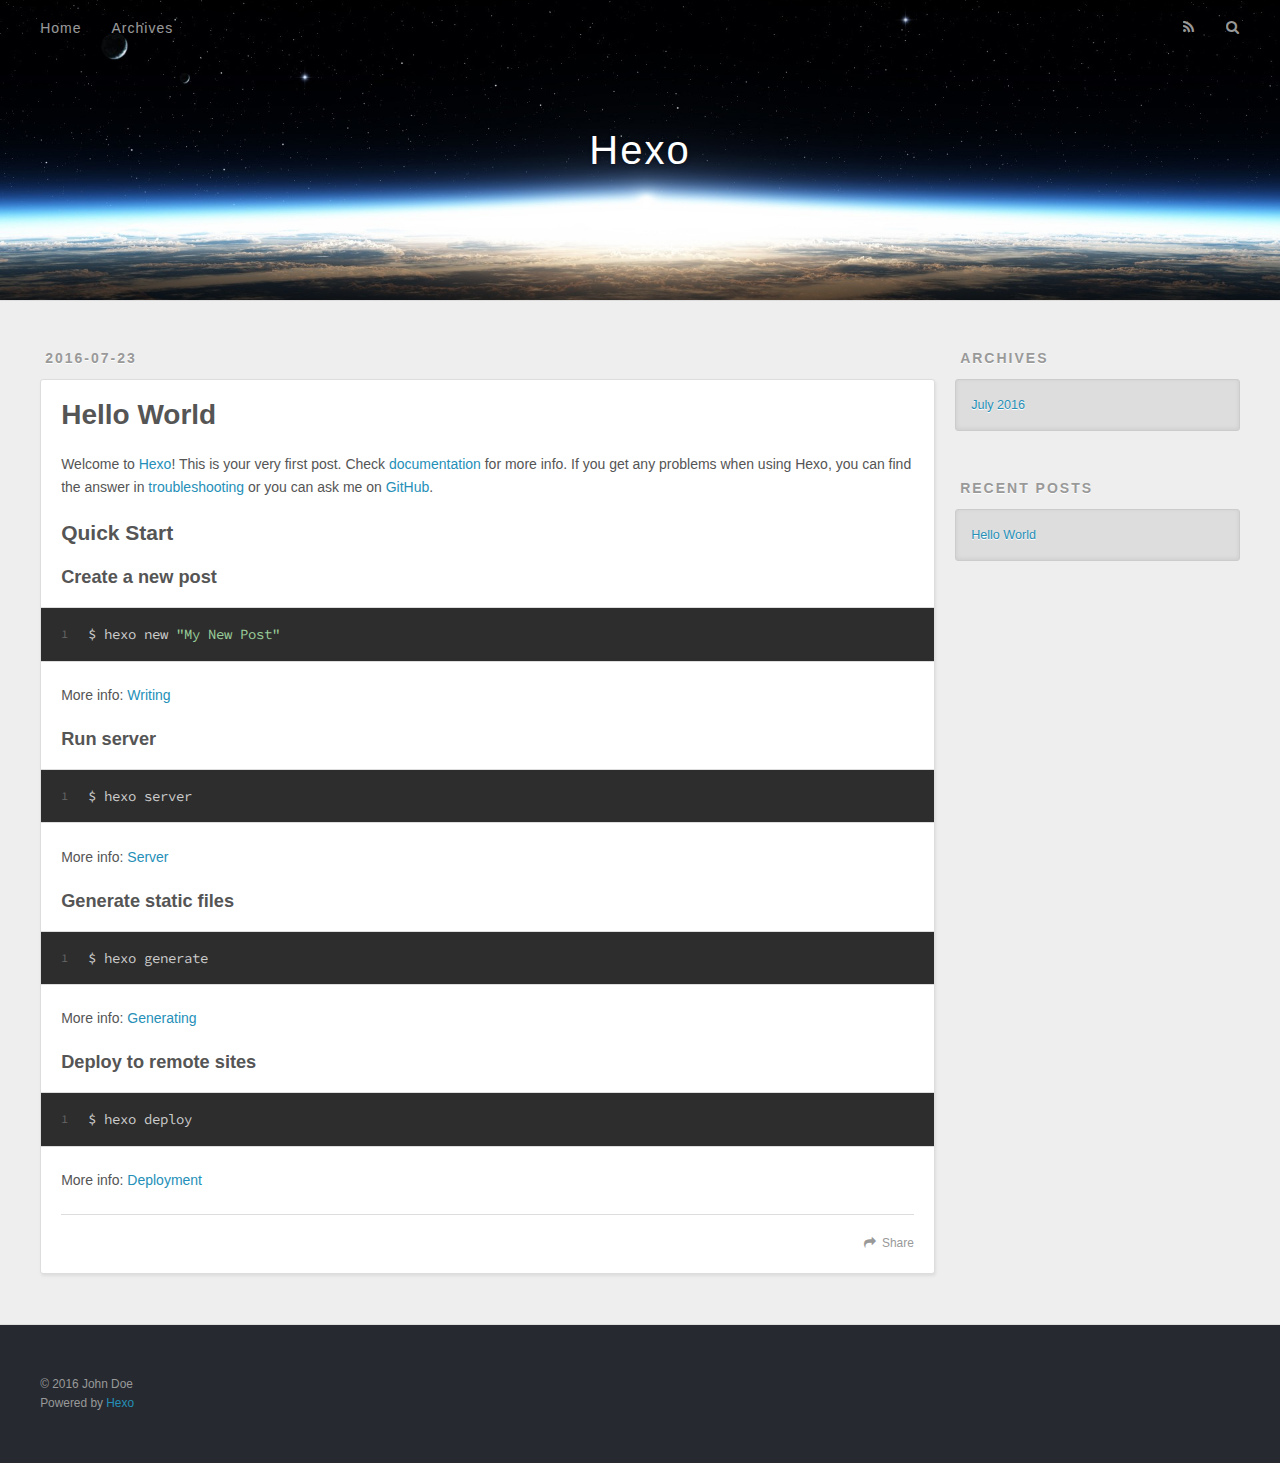
==== index.html @ 4858e183 "Site updated: 2016-07-23 15:13:40" ====
<!DOCTYPE html>
<html>
<head>
  <meta charset="utf-8">
  
  <title>Hexo</title>
  <meta name="viewport" content="width=device-width, initial-scale=1, maximum-scale=1">
  <meta property="og:type" content="website">
<meta property="og:title" content="Hexo">
<meta property="og:url" content="http://yoursite.com/index.html">
<meta property="og:site_name" content="Hexo">
<meta name="twitter:card" content="summary">
<meta name="twitter:title" content="Hexo">
  
    <link rel="alternate" href="/atom.xml" title="Hexo" type="application/atom+xml">
  
  
    <link rel="icon" href="/favicon.png">
  
  
    <link href="//fonts.googleapis.com/css?family=Source+Code+Pro" rel="stylesheet" type="text/css">
  
  <link rel="stylesheet" href="/css/style.css">
  

</head>

<body>
  <div id="container">
    <div id="wrap">
      <header id="header">
  <div id="banner"></div>
  <div id="header-outer" class="outer">
    <div id="header-title" class="inner">
      <h1 id="logo-wrap">
        <a href="/" id="logo">Hexo</a>
      </h1>
      
    </div>
    <div id="header-inner" class="inner">
      <nav id="main-nav">
        <a id="main-nav-toggle" class="nav-icon"></a>
        
          <a class="main-nav-link" href="/">Home</a>
        
          <a class="main-nav-link" href="/archives">Archives</a>
        
      </nav>
      <nav id="sub-nav">
        
          <a id="nav-rss-link" class="nav-icon" href="/atom.xml" title="RSS Feed"></a>
        
        <a id="nav-search-btn" class="nav-icon" title="Search"></a>
      </nav>
      <div id="search-form-wrap">
        <form action="//google.com/search" method="get" accept-charset="UTF-8" class="search-form"><input type="search" name="q" results="0" class="search-form-input" placeholder="Search"><button type="submit" class="search-form-submit">&#xF002;</button><input type="hidden" name="sitesearch" value="http://yoursite.com"></form>
      </div>
    </div>
  </div>
</header>
      <div class="outer">
        <section id="main">
  
    <article id="post-hello-world" class="article article-type-post" itemscope itemprop="blogPost">
  <div class="article-meta">
    <a href="/2016/07/23/hello-world/" class="article-date">
  <time datetime="2016-07-23T07:00:22.000Z" itemprop="datePublished">2016-07-23</time>
</a>
    
  </div>
  <div class="article-inner">
    
    
      <header class="article-header">
        
  
    <h1 itemprop="name">
      <a class="article-title" href="/2016/07/23/hello-world/">Hello World</a>
    </h1>
  

      </header>
    
    <div class="article-entry" itemprop="articleBody">
      
        <p>Welcome to <a href="https://hexo.io/" target="_blank" rel="external">Hexo</a>! This is your very first post. Check <a href="https://hexo.io/docs/" target="_blank" rel="external">documentation</a> for more info. If you get any problems when using Hexo, you can find the answer in <a href="https://hexo.io/docs/troubleshooting.html" target="_blank" rel="external">troubleshooting</a> or you can ask me on <a href="https://github.com/hexojs/hexo/issues" target="_blank" rel="external">GitHub</a>.</p>
<h2 id="Quick-Start"><a href="#Quick-Start" class="headerlink" title="Quick Start"></a>Quick Start</h2><h3 id="Create-a-new-post"><a href="#Create-a-new-post" class="headerlink" title="Create a new post"></a>Create a new post</h3><figure class="highlight bash"><table><tr><td class="gutter"><pre><div class="line">1</div></pre></td><td class="code"><pre><div class="line">$ hexo new <span class="string">"My New Post"</span></div></pre></td></tr></table></figure>
<p>More info: <a href="https://hexo.io/docs/writing.html" target="_blank" rel="external">Writing</a></p>
<h3 id="Run-server"><a href="#Run-server" class="headerlink" title="Run server"></a>Run server</h3><figure class="highlight bash"><table><tr><td class="gutter"><pre><div class="line">1</div></pre></td><td class="code"><pre><div class="line">$ hexo server</div></pre></td></tr></table></figure>
<p>More info: <a href="https://hexo.io/docs/server.html" target="_blank" rel="external">Server</a></p>
<h3 id="Generate-static-files"><a href="#Generate-static-files" class="headerlink" title="Generate static files"></a>Generate static files</h3><figure class="highlight bash"><table><tr><td class="gutter"><pre><div class="line">1</div></pre></td><td class="code"><pre><div class="line">$ hexo generate</div></pre></td></tr></table></figure>
<p>More info: <a href="https://hexo.io/docs/generating.html" target="_blank" rel="external">Generating</a></p>
<h3 id="Deploy-to-remote-sites"><a href="#Deploy-to-remote-sites" class="headerlink" title="Deploy to remote sites"></a>Deploy to remote sites</h3><figure class="highlight bash"><table><tr><td class="gutter"><pre><div class="line">1</div></pre></td><td class="code"><pre><div class="line">$ hexo deploy</div></pre></td></tr></table></figure>
<p>More info: <a href="https://hexo.io/docs/deployment.html" target="_blank" rel="external">Deployment</a></p>

      
    </div>
    <footer class="article-footer">
      <a data-url="http://yoursite.com/2016/07/23/hello-world/" data-id="ciqyuadbu0000n05tzj1zcgmg" class="article-share-link">Share</a>
      
      
    </footer>
  </div>
  
</article>


  

</section>
        
          <aside id="sidebar">
  
    

  
    

  
    
  
    
  <div class="widget-wrap">
    <h3 class="widget-title">Archives</h3>
    <div class="widget">
      <ul class="archive-list"><li class="archive-list-item"><a class="archive-list-link" href="/archives/2016/07/">July 2016</a></li></ul>
    </div>
  </div>


  
    
  <div class="widget-wrap">
    <h3 class="widget-title">Recent Posts</h3>
    <div class="widget">
      <ul>
        
          <li>
            <a href="/2016/07/23/hello-world/">Hello World</a>
          </li>
        
      </ul>
    </div>
  </div>

  
</aside>
        
      </div>
      <footer id="footer">
  
  <div class="outer">
    <div id="footer-info" class="inner">
      &copy; 2016 John Doe<br>
      Powered by <a href="http://hexo.io/" target="_blank">Hexo</a>
    </div>
  </div>
</footer>
    </div>
    <nav id="mobile-nav">
  
    <a href="/" class="mobile-nav-link">Home</a>
  
    <a href="/archives" class="mobile-nav-link">Archives</a>
  
</nav>
    

<script src="//ajax.googleapis.com/ajax/libs/jquery/2.0.3/jquery.min.js"></script>


  <link rel="stylesheet" href="/fancybox/jquery.fancybox.css">
  <script src="/fancybox/jquery.fancybox.pack.js"></script>


<script src="/js/script.js"></script>

  </div>
</body>
</html>
---- css/style.css ----
body {
  width: 100%;
}
body:before,
body:after {
  content: "";
  display: table;
}
body:after {
  clear: both;
}
html,
body,
div,
span,
applet,
object,
iframe,
h1,
h2,
h3,
h4,
h5,
h6,
p,
blockquote,
pre,
a,
abbr,
acronym,
address,
big,
cite,
code,
del,
dfn,
em,
img,
ins,
kbd,
q,
s,
samp,
small,
strike,
strong,
sub,
sup,
tt,
var,
dl,
dt,
dd,
ol,
ul,
li,
fieldset,
form,
label,
legend,
table,
caption,
tbody,
tfoot,
thead,
tr,
th,
td {
  margin: 0;
  padding: 0;
  border: 0;
  outline: 0;
  font-weight: inherit;
  font-style: inherit;
  font-family: inherit;
  font-size: 100%;
  vertical-align: baseline;
}
body {
  line-height: 1;
  color: #000;
  background: #fff;
}
ol,
ul {
  list-style: none;
}
table {
  border-collapse: separate;
  border-spacing: 0;
  vertical-align: middle;
}
caption,
th,
td {
  text-align: left;
  font-weight: normal;
  vertical-align: middle;
}
a img {
  border: none;
}
input,
button {
  margin: 0;
  padding: 0;
}
input::-moz-focus-inner,
button::-moz-focus-inner {
  border: 0;
  padding: 0;
}
@font-face {
  font-family: FontAwesome;
  font-style: normal;
  font-weight: normal;
  src: url("fonts/fontawesome-webfont.eot?v=#4.0.3");
  src: url("fonts/fontawesome-webfont.eot?#iefix&v=#4.0.3") format("embedded-opentype"), url("fonts/fontawesome-webfont.woff?v=#4.0.3") format("woff"), url("fonts/fontawesome-webfont.ttf?v=#4.0.3") format("truetype"), url("fonts/fontawesome-webfont.svg#fontawesomeregular?v=#4.0.3") format("svg");
}
html,
body,
#container {
  height: 100%;
}
body {
  background: #eee;
  font: 14px "Helvetica Neue", Helvetica, Arial, sans-serif;
  -webkit-text-size-adjust: 100%;
}
.outer {
  max-width: 1220px;
  margin: 0 auto;
  padding: 0 20px;
}
.outer:before,
.outer:after {
  content: "";
  display: table;
}
.outer:after {
  clear: both;
}
.inner {
  display: inline;
  float: left;
  width: 98.33333333333333%;
  margin: 0 0.833333333333333%;
}
.left,
.alignleft {
  float: left;
}
.right,
.alignright {
  float: right;
}
.clear {
  clear: both;
}
#container {
  position: relative;
}
.mobile-nav-on {
  overflow: hidden;
}
#wrap {
  height: 100%;
  width: 100%;
  position: absolute;
  top: 0;
  left: 0;
  -webkit-transition: 0.2s ease-out;
  -moz-transition: 0.2s ease-out;
  -ms-transition: 0.2s ease-out;
  transition: 0.2s ease-out;
  z-index: 1;
  background: #eee;
}
.mobile-nav-on #wrap {
  left: 280px;
}
@media screen and (min-width: 768px) {
  #main {
    display: inline;
    float: left;
    width: 73.33333333333333%;
    margin: 0 0.833333333333333%;
  }
}
.article-date,
.article-category-link,
.archive-year,
.widget-title {
  text-decoration: none;
  text-transform: uppercase;
  letter-spacing: 2px;
  color: #999;
  margin-bottom: 1em;
  margin-left: 5px;
  line-height: 1em;
  text-shadow: 0 1px #fff;
  font-weight: bold;
}
.article-inner,
.archive-article-inner {
  background: #fff;
  -webkit-box-shadow: 1px 2px 3px #ddd;
  box-shadow: 1px 2px 3px #ddd;
  border: 1px solid #ddd;
  -webkit-border-radius: 3px;
  border-radius: 3px;
}
.article-entry h1,
.widget h1 {
  font-size: 2em;
}
.article-entry h2,
.widget h2 {
  font-size: 1.5em;
}
.article-entry h3,
.widget h3 {
  font-size: 1.3em;
}
.article-entry h4,
.widget h4 {
  font-size: 1.2em;
}
.article-entry h5,
.widget h5 {
  font-size: 1em;
}
.article-entry h6,
.widget h6 {
  font-size: 1em;
  color: #999;
}
.article-entry hr,
.widget hr {
  border: 1px dashed #ddd;
}
.article-entry strong,
.widget strong {
  font-weight: bold;
}
.article-entry em,
.widget em,
.article-entry cite,
.widget cite {
  font-style: italic;
}
.article-entry sup,
.widget sup,
.article-entry sub,
.widget sub {
  font-size: 0.75em;
  line-height: 0;
  position: relative;
  vertical-align: baseline;
}
.article-entry sup,
.widget sup {
  top: -0.5em;
}
.article-entry sub,
.widget sub {
  bottom: -0.2em;
}
.article-entry small,
.widget small {
  font-size: 0.85em;
}
.article-entry acronym,
.widget acronym,
.article-entry abbr,
.widget abbr {
  border-bottom: 1px dotted;
}
.article-entry ul,
.widget ul,
.article-entry ol,
.widget ol,
.article-entry dl,
.widget dl {
  margin: 0 20px;
  line-height: 1.6em;
}
.article-entry ul ul,
.widget ul ul,
.article-entry ol ul,
.widget ol ul,
.article-entry ul ol,
.widget ul ol,
.article-entry ol ol,
.widget ol ol {
  margin-top: 0;
  margin-bottom: 0;
}
.article-entry ul,
.widget ul {
  list-style: disc;
}
.article-entry ol,
.widget ol {
  list-style: decimal;
}
.article-entry dt,
.widget dt {
  font-weight: bold;
}
#header {
  height: 300px;
  position: relative;
  border-bottom: 1px solid #ddd;
}
#header:before,
#header:after {
  content: "";
  position: absolute;
  left: 0;
  right: 0;
  height: 40px;
}
#header:before {
  top: 0;
  background: -webkit-linear-gradient(rgba(0,0,0,0.2), transparent);
  background: -moz-linear-gradient(rgba(0,0,0,0.2), transparent);
  background: -ms-linear-gradient(rgba(0,0,0,0.2), transparent);
  background: linear-gradient(rgba(0,0,0,0.2), transparent);
}
#header:after {
  bottom: 0;
  background: -webkit-linear-gradient(transparent, rgba(0,0,0,0.2));
  background: -moz-linear-gradient(transparent, rgba(0,0,0,0.2));
  background: -ms-linear-gradient(transparent, rgba(0,0,0,0.2));
  background: linear-gradient(transparent, rgba(0,0,0,0.2));
}
#header-outer {
  height: 100%;
  position: relative;
}
#header-inner {
  position: relative;
  overflow: hidden;
}
#banner {
  position: absolute;
  top: 0;
  left: 0;
  width: 100%;
  height: 100%;
  background: url("images/banner.jpg") center #000;
  -webkit-background-size: cover;
  -moz-background-size: cover;
  background-size: cover;
  z-index: -1;
}
#header-title {
  text-align: center;
  height: 40px;
  position: absolute;
  top: 50%;
  left: 0;
  margin-top: -20px;
}
#logo,
#subtitle {
  text-decoration: none;
  color: #fff;
  font-weight: 300;
  text-shadow: 0 1px 4px rgba(0,0,0,0.3);
}
#logo {
  font-size: 40px;
  line-height: 40px;
  letter-spacing: 2px;
}
#subtitle {
  font-size: 16px;
  line-height: 16px;
  letter-spacing: 1px;
}
#subtitle-wrap {
  margin-top: 16px;
}
#main-nav {
  float: left;
  margin-left: -15px;
}
.nav-icon,
.main-nav-link {
  float: left;
  color: #fff;
  opacity: 0.6;
  text-decoration: none;
  text-shadow: 0 1px rgba(0,0,0,0.2);
  -webkit-transition: opacity 0.2s;
  -moz-transition: opacity 0.2s;
  -ms-transition: opacity 0.2s;
  transition: opacity 0.2s;
  display: block;
  padding: 20px 15px;
}
.nav-icon:hover,
.main-nav-link:hover {
  opacity: 1;
}
.nav-icon {
  font-family: FontAwesome;
  text-align: center;
  font-size: 14px;
  width: 14px;
  height: 14px;
  padding: 20px 15px;
  position: relative;
  cursor: pointer;
}
.main-nav-link {
  font-weight: 300;
  letter-spacing: 1px;
}
@media screen and (max-width: 479px) {
  .main-nav-link {
    display: none;
  }
}
#main-nav-toggle {
  display: none;
}
#main-nav-toggle:before {
  content: "\f0c9";
}
@media screen and (max-width: 479px) {
  #main-nav-toggle {
    display: block;
  }
}
#sub-nav {
  float: right;
  margin-right: -15px;
}
#nav-rss-link:before {
  content: "\f09e";
}
#nav-search-btn:before {
  content: "\f002";
}
#search-form-wrap {
  position: absolute;
  top: 15px;
  width: 150px;
  height: 30px;
  right: -150px;
  opacity: 0;
  -webkit-transition: 0.2s ease-out;
  -moz-transition: 0.2s ease-out;
  -ms-transition: 0.2s ease-out;
  transition: 0.2s ease-out;
}
#search-form-wrap.on {
  opacity: 1;
  right: 0;
}
@media screen and (max-width: 479px) {
  #search-form-wrap {
    width: 100%;
    right: -100%;
  }
}
.search-form {
  position: absolute;
  top: 0;
  left: 0;
  right: 0;
  background: #fff;
  padding: 5px 15px;
  -webkit-border-radius: 15px;
  border-radius: 15px;
  -webkit-box-shadow: 0 0 10px rgba(0,0,0,0.3);
  box-shadow: 0 0 10px rgba(0,0,0,0.3);
}
.search-form-input {
  border: none;
  background: none;
  color: #555;
  width: 100%;
  font: 13px "Helvetica Neue", Helvetica, Arial, sans-serif;
  outline: none;
}
.search-form-input::-webkit-search-results-decoration,
.search-form-input::-webkit-search-cancel-button {
  -webkit-appearance: none;
}
.search-form-submit {
  position: absolute;
  top: 50%;
  right: 10px;
  margin-top: -7px;
  font: 13px FontAwesome;
  border: none;
  background: none;
  color: #bbb;
  cursor: pointer;
}
.search-form-submit:hover,
.search-form-submit:focus {
  color: #777;
}
.article {
  margin: 50px 0;
}
.article-inner {
  overflow: hidden;
}
.article-meta:before,
.article-meta:after {
  content: "";
  display: table;
}
.article-meta:after {
  clear: both;
}
.article-date {
  float: left;
}
.article-category {
  float: left;
  line-height: 1em;
  color: #ccc;
  text-shadow: 0 1px #fff;
  margin-left: 8px;
}
.article-category:before {
  content: "\2022";
}
.article-category-link {
  margin: 0 12px 1em;
}
.article-header {
  padding: 20px 20px 0;
}
.article-title {
  text-decoration: none;
  font-size: 2em;
  font-weight: bold;
  color: #555;
  line-height: 1.1em;
  -webkit-transition: color 0.2s;
  -moz-transition: color 0.2s;
  -ms-transition: color 0.2s;
  transition: color 0.2s;
}
a.article-title:hover {
  color: #258fb8;
}
.article-entry {
  color: #555;
  padding: 0 20px;
}
.article-entry:before,
.article-entry:after {
  content: "";
  display: table;
}
.article-entry:after {
  clear: both;
}
.article-entry p,
.article-entry table {
  line-height: 1.6em;
  margin: 1.6em 0;
}
.article-entry h1,
.article-entry h2,
.article-entry h3,
.article-entry h4,
.article-entry h5,
.article-entry h6 {
  font-weight: bold;
}
.article-entry h1,
.article-entry h2,
.article-entry h3,
.article-entry h4,
.article-entry h5,
.article-entry h6 {
  line-height: 1.1em;
  margin: 1.1em 0;
}
.article-entry a {
  color: #258fb8;
  text-decoration: none;
}
.article-entry a:hover {
  text-decoration: underline;
}
.article-entry ul,
.article-entry ol,
.article-entry dl {
  margin-top: 1.6em;
  margin-bottom: 1.6em;
}
.article-entry img,
.article-entry video {
  max-width: 100%;
  height: auto;
  display: block;
  margin: auto;
}
.article-entry iframe {
  border: none;
}
.article-entry table {
  width: 100%;
  border-collapse: collapse;
  border-spacing: 0;
}
.article-entry th {
  font-weight: bold;
  border-bottom: 3px solid #ddd;
  padding-bottom: 0.5em;
}
.article-entry td {
  border-bottom: 1px solid #ddd;
  padding: 10px 0;
}
.article-entry blockquote {
  font-family: Georgia, "Times New Roman", serif;
  font-size: 1.4em;
  margin: 1.6em 20px;
  text-align: center;
}
.article-entry blockquote footer {
  font-size: 14px;
  margin: 1.6em 0;
  font-family: "Helvetica Neue", Helvetica, Arial, sans-serif;
}
.article-entry blockquote footer cite:before {
  content: "—";
  padding: 0 0.5em;
}
.article-entry .pullquote {
  text-align: left;
  width: 45%;
  margin: 0;
}
.article-entry .pullquote.left {
  margin-left: 0.5em;
  margin-right: 1em;
}
.article-entry .pullquote.right {
  margin-right: 0.5em;
  margin-left: 1em;
}
.article-entry .caption {
  color: #999;
  display: block;
  font-size: 0.9em;
  margin-top: 0.5em;
  position: relative;
  text-align: center;
}
.article-entry .video-container {
  position: relative;
  padding-top: 56.25%;
  height: 0;
  overflow: hidden;
}
.article-entry .video-container iframe,
.article-entry .video-container object,
.article-entry .video-container embed {
  position: absolute;
  top: 0;
  left: 0;
  width: 100%;
  height: 100%;
  margin-top: 0;
}
.article-more-link a {
  display: inline-block;
  line-height: 1em;
  padding: 6px 15px;
  -webkit-border-radius: 15px;
  border-radius: 15px;
  background: #eee;
  color: #999;
  text-shadow: 0 1px #fff;
  text-decoration: none;
}
.article-more-link a:hover {
  background: #258fb8;
  color: #fff;
  text-decoration: none;
  text-shadow: 0 1px #1e7293;
}
.article-footer {
  font-size: 0.85em;
  line-height: 1.6em;
  border-top: 1px solid #ddd;
  padding-top: 1.6em;
  margin: 0 20px 20px;
}
.article-footer:before,
.article-footer:after {
  content: "";
  display: table;
}
.article-footer:after {
  clear: both;
}
.article-footer a {
  color: #999;
  text-decoration: none;
}
.article-footer a:hover {
  color: #555;
}
.article-tag-list-item {
  float: left;
  margin-right: 10px;
}
.article-tag-list-link:before {
  content: "#";
}
.article-comment-link {
  float: right;
}
.article-comment-link:before {
  content: "\f075";
  font-family: FontAwesome;
  padding-right: 8px;
}
.article-share-link {
  cursor: pointer;
  float: right;
  margin-left: 20px;
}
.article-share-link:before {
  content: "\f064";
  font-family: FontAwesome;
  padding-right: 6px;
}
#article-nav {
  position: relative;
}
#article-nav:before,
#article-nav:after {
  content: "";
  display: table;
}
#article-nav:after {
  clear: both;
}
@media screen and (min-width: 768px) {
  #article-nav {
    margin: 50px 0;
  }
  #article-nav:before {
    width: 8px;
    height: 8px;
    position: absolute;
    top: 50%;
    left: 50%;
    margin-top: -4px;
    margin-left: -4px;
    content: "";
    -webkit-border-radius: 50%;
    border-radius: 50%;
    background: #ddd;
    -webkit-box-shadow: 0 1px 2px #fff;
    box-shadow: 0 1px 2px #fff;
  }
}
.article-nav-link-wrap {
  text-decoration: none;
  text-shadow: 0 1px #fff;
  color: #999;
  -webkit-box-sizing: border-box;
  -moz-box-sizing: border-box;
  box-sizing: border-box;
  margin-top: 50px;
  text-align: center;
  display: block;
}
.article-nav-link-wrap:hover {
  color: #555;
}
@media screen and (min-width: 768px) {
  .article-nav-link-wrap {
    width: 50%;
    margin-top: 0;
  }
}
@media screen and (min-width: 768px) {
  #article-nav-newer {
    float: left;
    text-align: right;
    padding-right: 20px;
  }
}
@media screen and (min-width: 768px) {
  #article-nav-older {
    float: right;
    text-align: left;
    padding-left: 20px;
  }
}
.article-nav-caption {
  text-transform: uppercase;
  letter-spacing: 2px;
  color: #ddd;
  line-height: 1em;
  font-weight: bold;
}
#article-nav-newer .article-nav-caption {
  margin-right: -2px;
}
.article-nav-title {
  font-size: 0.85em;
  line-height: 1.6em;
  margin-top: 0.5em;
}
.article-share-box {
  position: absolute;
  display: none;
  background: #fff;
  -webkit-box-shadow: 1px 2px 10px rgba(0,0,0,0.2);
  box-shadow: 1px 2px 10px rgba(0,0,0,0.2);
  -webkit-border-radius: 3px;
  border-radius: 3px;
  margin-left: -145px;
  overflow: hidden;
  z-index: 1;
}
.article-share-box.on {
  display: block;
}
.article-share-input {
  width: 100%;
  background: none;
  -webkit-box-sizing: border-box;
  -moz-box-sizing: border-box;
  box-sizing: border-box;
  font: 14px "Helvetica Neue", Helvetica, Arial, sans-serif;
  padding: 0 15px;
  color: #555;
  outline: none;
  border: 1px solid #ddd;
  -webkit-border-radius: 3px 3px 0 0;
  border-radius: 3px 3px 0 0;
  height: 36px;
  line-height: 36px;
}
.article-share-links {
  background: #eee;
}
.article-share-links:before,
.article-share-links:after {
  content: "";
  display: table;
}
.article-share-links:after {
  clear: both;
}
.article-share-twitter,
.article-share-facebook,
.article-share-pinterest,
.article-share-google {
  width: 50px;
  height: 36px;
  display: block;
  float: left;
  position: relative;
  color: #999;
  text-shadow: 0 1px #fff;
}
.article-share-twitter:before,
.article-share-facebook:before,
.article-share-pinterest:before,
.article-share-google:before {
  font-size: 20px;
  font-family: FontAwesome;
  width: 20px;
  height: 20px;
  position: absolute;
  top: 50%;
  left: 50%;
  margin-top: -10px;
  margin-left: -10px;
  text-align: center;
}
.article-share-twitter:hover,
.article-share-facebook:hover,
.article-share-pinterest:hover,
.article-share-google:hover {
  color: #fff;
}
.article-share-twitter:before {
  content: "\f099";
}
.article-share-twitter:hover {
  background: #00aced;
  text-shadow: 0 1px #008abe;
}
.article-share-facebook:before {
  content: "\f09a";
}
.article-share-facebook:hover {
  background: #3b5998;
  text-shadow: 0 1px #2f477a;
}
.article-share-pinterest:before {
  content: "\f0d2";
}
.article-share-pinterest:hover {
  background: #cb2027;
  text-shadow: 0 1px #a21a1f;
}
.article-share-google:before {
  content: "\f0d5";
}
.article-share-google:hover {
  background: #dd4b39;
  text-shadow: 0 1px #be3221;
}
.article-gallery {
  background: #000;
  position: relative;
}
.article-gallery-photos {
  position: relative;
  overflow: hidden;
}
.article-gallery-img {
  display: none;
  max-width: 100%;
}
.article-gallery-img:first-child {
  display: block;
}
.article-gallery-img.loaded {
  position: absolute;
  display: block;
}
.article-gallery-img img {
  display: block;
  max-width: 100%;
  margin: 0 auto;
}
#comments {
  background: #fff;
  -webkit-box-shadow: 1px 2px 3px #ddd;
  box-shadow: 1px 2px 3px #ddd;
  padding: 20px;
  border: 1px solid #ddd;
  -webkit-border-radius: 3px;
  border-radius: 3px;
  margin: 50px 0;
}
#comments a {
  color: #258fb8;
}
.archives-wrap {
  margin: 50px 0;
}
.archives:before,
.archives:after {
  content: "";
  display: table;
}
.archives:after {
  clear: both;
}
.archive-year-wrap {
  margin-bottom: 1em;
}
.archives {
  -webkit-column-gap: 10px;
  -moz-column-gap: 10px;
  column-gap: 10px;
}
@media screen and (min-width: 480px) and (max-width: 767px) {
  .archives {
    -webkit-column-count: 2;
    -moz-column-count: 2;
    column-count: 2;
  }
}
@media screen and (min-width: 768px) {
  .archives {
    -webkit-column-count: 3;
    -moz-column-count: 3;
    column-count: 3;
  }
}
.archive-article {
  -webkit-column-break-inside: avoid;
  page-break-inside: avoid;
  overflow: hidden;
  break-inside: avoid-column;
}
.archive-article-inner {
  padding: 10px;
  margin-bottom: 15px;
}
.archive-article-title {
  text-decoration: none;
  font-weight: bold;
  color: #555;
  -webkit-transition: color 0.2s;
  -moz-transition: color 0.2s;
  -ms-transition: color 0.2s;
  transition: color 0.2s;
  line-height: 1.6em;
}
.archive-article-title:hover {
  color: #258fb8;
}
.archive-article-footer {
  margin-top: 1em;
}
.archive-article-date {
  color: #999;
  text-decoration: none;
  font-size: 0.85em;
  line-height: 1em;
  margin-bottom: 0.5em;
  display: block;
}
#page-nav {
  margin: 50px auto;
  background: #fff;
  -webkit-box-shadow: 1px 2px 3px #ddd;
  box-shadow: 1px 2px 3px #ddd;
  border: 1px solid #ddd;
  -webkit-border-radius: 3px;
  border-radius: 3px;
  text-align: center;
  color: #999;
  overflow: hidden;
}
#page-nav:before,
#page-nav:after {
  content: "";
  display: table;
}
#page-nav:after {
  clear: both;
}
#page-nav a,
#page-nav span {
  padding: 10px 20px;
  line-height: 1;
  height: 2ex;
}
#page-nav a {
  color: #999;
  text-decoration: none;
}
#page-nav a:hover {
  background: #999;
  color: #fff;
}
#page-nav .prev {
  float: left;
}
#page-nav .next {
  float: right;
}
#page-nav .page-number {
  display: inline-block;
}
@media screen and (max-width: 479px) {
  #page-nav .page-number {
    display: none;
  }
}
#page-nav .current {
  color: #555;
  font-weight: bold;
}
#page-nav .space {
  color: #ddd;
}
#footer {
  background: #262a30;
  padding: 50px 0;
  border-top: 1px solid #ddd;
  color: #999;
}
#footer a {
  color: #258fb8;
  text-decoration: none;
}
#footer a:hover {
  text-decoration: underline;
}
#footer-info {
  line-height: 1.6em;
  font-size: 0.85em;
}
.article-entry pre,
.article-entry .highlight {
  background: #2d2d2d;
  margin: 0 -20px;
  padding: 15px 20px;
  border-style: solid;
  border-color: #ddd;
  border-width: 1px 0;
  overflow: auto;
  color: #ccc;
  line-height: 22.400000000000002px;
}
.article-entry .highlight .gutter pre,
.article-entry .gist .gist-file .gist-data .line-numbers {
  color: #666;
  font-size: 0.85em;
}
.article-entry pre,
.article-entry code {
  font-family: "Source Code Pro", Consolas, Monaco, Menlo, Consolas, monospace;
}
.article-entry code {
  background: #eee;
  text-shadow: 0 1px #fff;
  padding: 0 0.3em;
}
.article-entry pre code {
  background: none;
  text-shadow: none;
  padding: 0;
}
.article-entry .highlight pre {
  border: none;
  margin: 0;
  padding: 0;
}
.article-entry .highlight table {
  margin: 0;
  width: auto;
}
.article-entry .highlight td {
  border: none;
  padding: 0;
}
.article-entry .highlight figcaption {
  font-size: 0.85em;
  color: #999;
  line-height: 1em;
  margin-bottom: 1em;
}
.article-entry .highlight figcaption:before,
.article-entry .highlight figcaption:after {
  content: "";
  display: table;
}
.article-entry .highlight figcaption:after {
  clear: both;
}
.article-entry .highlight figcaption a {
  float: right;
}
.article-entry .highlight .gutter pre {
  text-align: right;
  padding-right: 20px;
}
.article-entry .highlight .line {
  height: 22.400000000000002px;
}
.article-entry .highlight .line.marked {
  background: #515151;
}
.article-entry .gist {
  margin: 0 -20px;
  border-style: solid;
  border-color: #ddd;
  border-width: 1px 0;
  background: #2d2d2d;
  padding: 15px 20px 15px 0;
}
.article-entry .gist .gist-file {
  border: none;
  font-family: "Source Code Pro", Consolas, Monaco, Menlo, Consolas, monospace;
  margin: 0;
}
.article-entry .gist .gist-file .gist-data {
  background: none;
  border: none;
}
.article-entry .gist .gist-file .gist-data .line-numbers {
  background: none;
  border: none;
  padding: 0 20px 0 0;
}
.article-entry .gist .gist-file .gist-data .line-data {
  padding: 0 !important;
}
.article-entry .gist .gist-file .highlight {
  margin: 0;
  padding: 0;
  border: none;
}
.article-entry .gist .gist-file .gist-meta {
  background: #2d2d2d;
  color: #999;
  font: 0.85em "Helvetica Neue", Helvetica, Arial, sans-serif;
  text-shadow: 0 0;
  padding: 0;
  margin-top: 1em;
  margin-left: 20px;
}
.article-entry .gist .gist-file .gist-meta a {
  color: #258fb8;
  font-weight: normal;
}
.article-entry .gist .gist-file .gist-meta a:hover {
  text-decoration: underline;
}
pre .comment,
pre .title {
  color: #999;
}
pre .variable,
pre .attribute,
pre .tag,
pre .regexp,
pre .ruby .constant,
pre .xml .tag .title,
pre .xml .pi,
pre .xml .doctype,
pre .html .doctype,
pre .css .id,
pre .css .class,
pre .css .pseudo {
  color: #f2777a;
}
pre .number,
pre .preprocessor,
pre .built_in,
pre .literal,
pre .params,
pre .constant {
  color: #f99157;
}
pre .class,
pre .ruby .class .title,
pre .css .rules .attribute {
  color: #9c9;
}
pre .string,
pre .value,
pre .inheritance,
pre .header,
pre .ruby .symbol,
pre .xml .cdata {
  color: #9c9;
}
pre .css .hexcolor {
  color: #6cc;
}
pre .function,
pre .python .decorator,
pre .python .title,
pre .ruby .function .title,
pre .ruby .title .keyword,
pre .perl .sub,
pre .javascript .title,
pre .coffeescript .title {
  color: #69c;
}
pre .keyword,
pre .javascript .function {
  color: #c9c;
}
@media screen and (max-width: 479px) {
  #mobile-nav {
    position: absolute;
    top: 0;
    left: 0;
    width: 280px;
    height: 100%;
    background: #191919;
    border-right: 1px solid #fff;
  }
}
@media screen and (max-width: 479px) {
  .mobile-nav-link {
    display: block;
    color: #999;
    text-decoration: none;
    padding: 15px 20px;
    font-weight: bold;
  }
  .mobile-nav-link:hover {
    color: #fff;
  }
}
@media screen and (min-width: 768px) {
  #sidebar {
    display: inline;
    float: left;
    width: 23.333333333333332%;
    margin: 0 0.833333333333333%;
  }
}
.widget-wrap {
  margin: 50px 0;
}
.widget {
  color: #777;
  text-shadow: 0 1px #fff;
  background: #ddd;
  -webkit-box-shadow: 0 -1px 4px #ccc inset;
  box-shadow: 0 -1px 4px #ccc inset;
  border: 1px solid #ccc;
  padding: 15px;
  -webkit-border-radius: 3px;
  border-radius: 3px;
}
.widget a {
  color: #258fb8;
  text-decoration: none;
}
.widget a:hover {
  text-decoration: underline;
}
.widget ul ul,
.widget ol ul,
.widget dl ul,
.widget ul ol,
.widget ol ol,
.widget dl ol,
.widget ul dl,
.widget ol dl,
.widget dl dl {
  margin-left: 15px;
  list-style: disc;
}
.widget {
  line-height: 1.6em;
  word-wrap: break-word;
  font-size: 0.9em;
}
.widget ul,
.widget ol {
  list-style: none;
  margin: 0;
}
.widget ul ul,
.widget ol ul,
.widget ul ol,
.widget ol ol {
  margin: 0 20px;
}
.widget ul ul,
.widget ol ul {
  list-style: disc;
}
.widget ul ol,
.widget ol ol {
  list-style: decimal;
}
.category-list-count,
.tag-list-count,
.archive-list-count {
  padding-left: 5px;
  color: #999;
  font-size: 0.85em;
}
.category-list-count:before,
.tag-list-count:before,
.archive-list-count:before {
  content: "(";
}
.category-list-count:after,
.tag-list-count:after,
.archive-list-count:after {
  content: ")";
}
.tagcloud a {
  margin-right: 5px;
  display: inline-block;
}
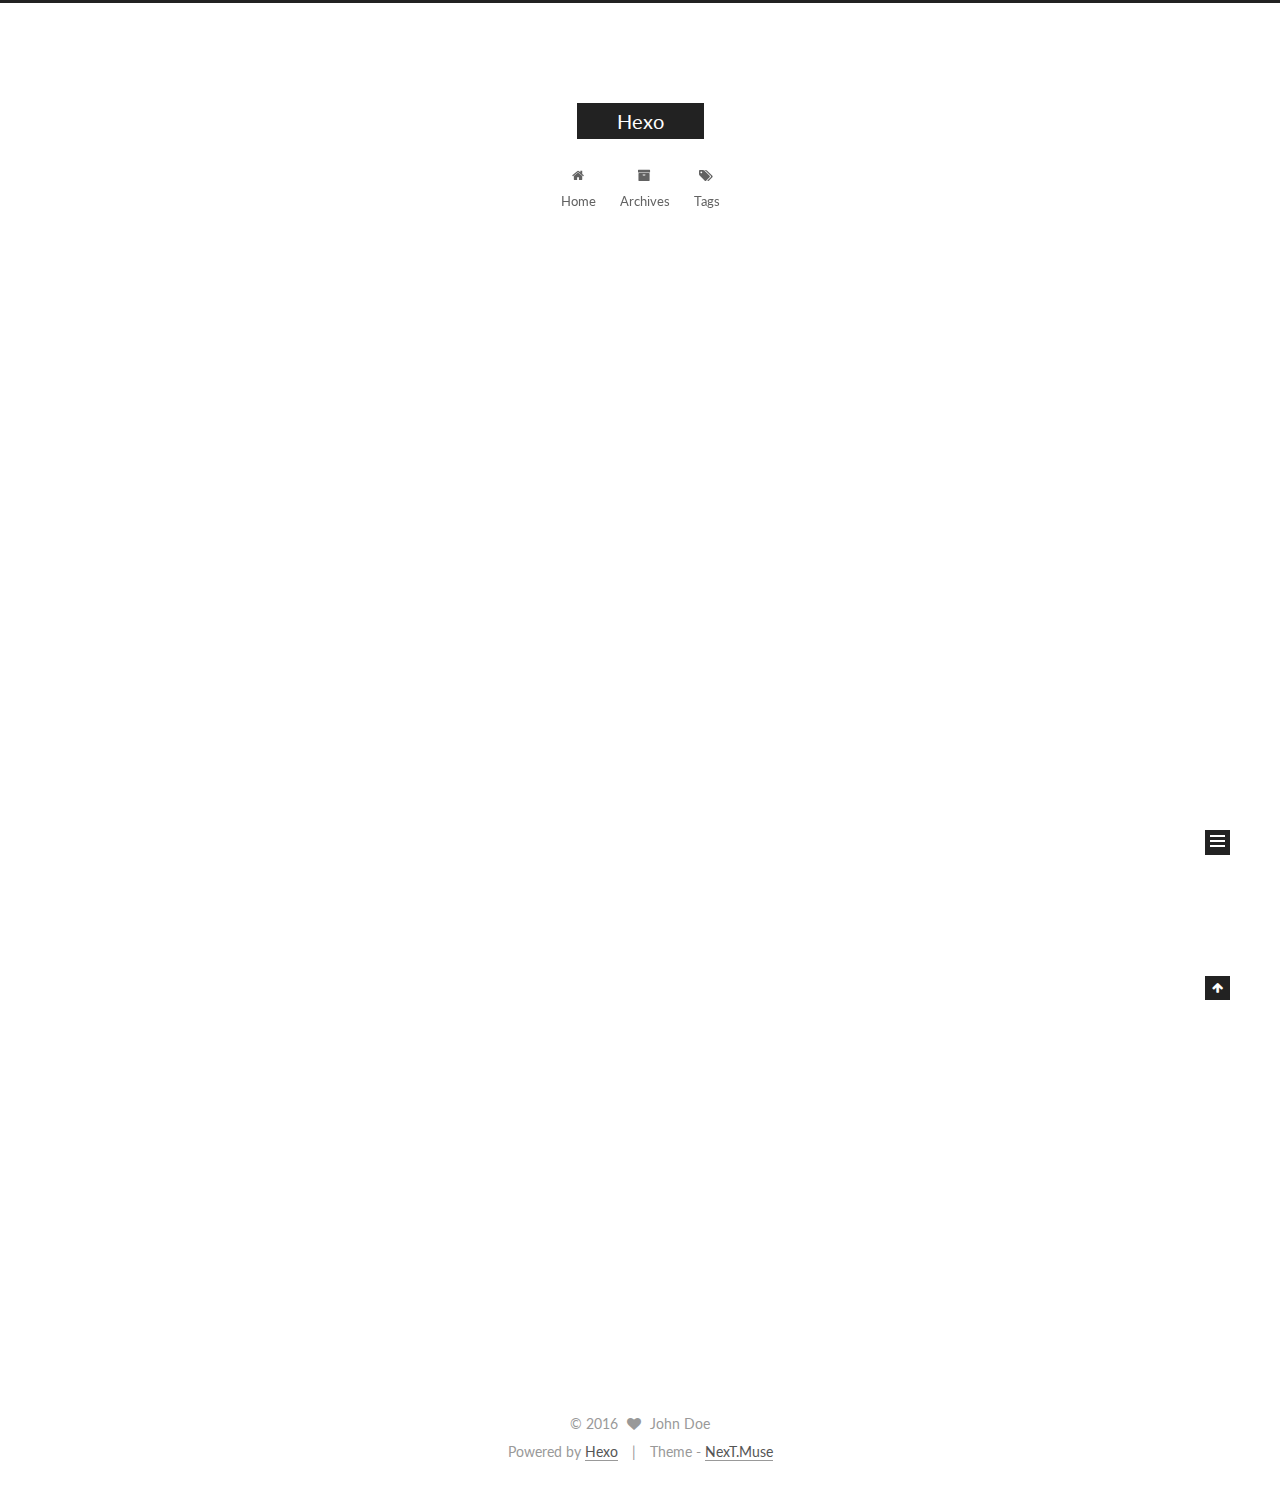
==== commit a4783015: "Site updated: 2016-07-24 10:59:54" ====
--- a/index.html
+++ b/index.html
@@ -1,89 +1,285 @@
-<!DOCTYPE html>
-<html>
+<!doctype html>
+
+
+
+  
+
+
+<html class="theme-next muse use-motion">
 <head>
-  <meta charset="utf-8">
-  
-  <title>Hexo</title>
-  <meta name="viewport" content="width=device-width, initial-scale=1, maximum-scale=1">
-  <meta property="og:type" content="website">
+  <meta charset="UTF-8"/>
+<meta http-equiv="X-UA-Compatible" content="IE=edge,chrome=1" />
+<meta name="viewport" content="width=device-width, initial-scale=1, maximum-scale=1"/>
+
+
+
+<meta http-equiv="Cache-Control" content="no-transform" />
+<meta http-equiv="Cache-Control" content="no-siteapp" />
+
+
+
+
+
+
+
+
+
+
+
+
+  
+  
+  <link href="/vendors/fancybox/source/jquery.fancybox.css?v=2.1.5" rel="stylesheet" type="text/css" />
+
+
+
+
+  
+  
+  
+  
+
+  
+    
+    
+  
+
+  
+
+  
+
+  
+
+  
+
+  
+    
+    
+    <link href="//fonts.googleapis.com/css?family=Lato:300,300italic,400,400italic,700,700italic&subset=latin,latin-ext" rel="stylesheet" type="text/css">
+  
+
+
+
+
+
+
+<link href="/vendors/font-awesome/css/font-awesome.min.css?v=4.4.0" rel="stylesheet" type="text/css" />
+
+<link href="/css/main.css?v=5.0.1" rel="stylesheet" type="text/css" />
+
+
+  <meta name="keywords" content="Hexo, NexT" />
+
+
+
+
+
+
+
+
+  <link rel="shortcut icon" type="image/x-icon" href="/favicon.ico?v=5.0.1" />
+
+
+
+
+
+
+<meta property="og:type" content="website">
 <meta property="og:title" content="Hexo">
 <meta property="og:url" content="http://yoursite.com/index.html">
 <meta property="og:site_name" content="Hexo">
 <meta name="twitter:card" content="summary">
 <meta name="twitter:title" content="Hexo">
-  
-    <link rel="alternate" href="/atom.xml" title="Hexo" type="application/atom+xml">
-  
-  
-    <link rel="icon" href="/favicon.png">
-  
-  
-    <link href="//fonts.googleapis.com/css?family=Source+Code+Pro" rel="stylesheet" type="text/css">
-  
-  <link rel="stylesheet" href="/css/style.css">
-  
-
+
+
+
+<script type="text/javascript" id="hexo.configuration">
+  var NexT = window.NexT || {};
+  var CONFIG = {
+    scheme: 'Muse',
+    sidebar: {"position":"left","display":"post"},
+    fancybox: true,
+    motion: true,
+    duoshuo: {
+      userId: 0,
+      author: 'Author'
+    }
+  };
+</script>
+
+
+
+
+  <link rel="canonical" href="http://yoursite.com/"/>
+
+  <title> Hexo </title>
 </head>
 
-<body>
-  <div id="container">
-    <div id="wrap">
-      <header id="header">
-  <div id="banner"></div>
-  <div id="header-outer" class="outer">
-    <div id="header-title" class="inner">
-      <h1 id="logo-wrap">
-        <a href="/" id="logo">Hexo</a>
-      </h1>
-      
-    </div>
-    <div id="header-inner" class="inner">
-      <nav id="main-nav">
-        <a id="main-nav-toggle" class="nav-icon"></a>
-        
-          <a class="main-nav-link" href="/">Home</a>
-        
-          <a class="main-nav-link" href="/archives">Archives</a>
-        
-      </nav>
-      <nav id="sub-nav">
-        
-          <a id="nav-rss-link" class="nav-icon" href="/atom.xml" title="RSS Feed"></a>
-        
-        <a id="nav-search-btn" class="nav-icon" title="Search"></a>
-      </nav>
-      <div id="search-form-wrap">
-        <form action="//google.com/search" method="get" accept-charset="UTF-8" class="search-form"><input type="search" name="q" results="0" class="search-form-input" placeholder="Search"><button type="submit" class="search-form-submit">&#xF002;</button><input type="hidden" name="sitesearch" value="http://yoursite.com"></form>
-      </div>
-    </div>
+<body itemscope itemtype="http://schema.org/WebPage" lang="">
+
+  
+
+
+
+
+
+
+
+
+
+
+  
+  
+    
+  
+
+  <div class="container one-collumn sidebar-position-left 
+   page-home 
+ ">
+    <div class="headband"></div>
+
+    <header id="header" class="header" itemscope itemtype="http://schema.org/WPHeader">
+      <div class="header-inner"><div class="site-meta ">
+  
+
+  <div class="custom-logo-site-title">
+    <a href="/"  class="brand" rel="start">
+      <span class="logo-line-before"><i></i></span>
+      <span class="site-title">Hexo</span>
+      <span class="logo-line-after"><i></i></span>
+    </a>
   </div>
-</header>
-      <div class="outer">
-        <section id="main">
-  
-    <article id="post-hello-world" class="article article-type-post" itemscope itemprop="blogPost">
-  <div class="article-meta">
-    <a href="/2016/07/23/hello-world/" class="article-date">
-  <time datetime="2016-07-23T07:00:22.000Z" itemprop="datePublished">2016-07-23</time>
-</a>
-    
-  </div>
-  <div class="article-inner">
-    
-    
-      <header class="article-header">
-        
-  
-    <h1 itemprop="name">
-      <a class="article-title" href="/2016/07/23/hello-world/">Hello World</a>
-    </h1>
-  
-
+  <p class="site-subtitle"></p>
+</div>
+
+<div class="site-nav-toggle">
+  <button>
+    <span class="btn-bar"></span>
+    <span class="btn-bar"></span>
+    <span class="btn-bar"></span>
+  </button>
+</div>
+
+<nav class="site-nav">
+  
+
+  
+    <ul id="menu" class="menu">
+      
+        
+        <li class="menu-item menu-item-home">
+          <a href="/" rel="section">
+            
+              <i class="menu-item-icon fa fa-fw fa-home"></i> <br />
+            
+            Home
+          </a>
+        </li>
+      
+        
+        <li class="menu-item menu-item-archives">
+          <a href="/archives" rel="section">
+            
+              <i class="menu-item-icon fa fa-fw fa-archive"></i> <br />
+            
+            Archives
+          </a>
+        </li>
+      
+        
+        <li class="menu-item menu-item-tags">
+          <a href="/tags" rel="section">
+            
+              <i class="menu-item-icon fa fa-fw fa-tags"></i> <br />
+            
+            Tags
+          </a>
+        </li>
+      
+
+      
+    </ul>
+  
+
+  
+</nav>
+
+ </div>
+    </header>
+
+    <main id="main" class="main">
+      <div class="main-inner">
+        <div class="content-wrap">
+          <div id="content" class="content">
+            
+  <section id="posts" class="posts-expand">
+    
+      
+
+  
+  
+
+  
+  
+  
+
+  <article class="post post-type-normal " itemscope itemtype="http://schema.org/Article">
+
+    
+      <header class="post-header">
+
+        
+        
+          <h1 class="post-title" itemprop="name headline">
+            
+            
+              
+                
+                <a class="post-title-link" href="/2016/07/23/hello-world/" itemprop="url">
+                  Hello World
+                </a>
+              
+            
+          </h1>
+        
+
+        <div class="post-meta">
+          <span class="post-time">
+            <span class="post-meta-item-icon">
+              <i class="fa fa-calendar-o"></i>
+            </span>
+            <span class="post-meta-item-text">Posted on</span>
+            <time itemprop="dateCreated" datetime="2016-07-23T15:00:22+08:00" content="2016-07-23">
+              2016-07-23
+            </time>
+          </span>
+
+          
+
+          
+            
+          
+
+          
+
+          
+          
+
+          
+        </div>
       </header>
     
-    <div class="article-entry" itemprop="articleBody">
-      
-        <p>Welcome to <a href="https://hexo.io/" target="_blank" rel="external">Hexo</a>! This is your very first post. Check <a href="https://hexo.io/docs/" target="_blank" rel="external">documentation</a> for more info. If you get any problems when using Hexo, you can find the answer in <a href="https://hexo.io/docs/troubleshooting.html" target="_blank" rel="external">troubleshooting</a> or you can ask me on <a href="https://github.com/hexojs/hexo/issues" target="_blank" rel="external">GitHub</a>.</p>
+
+
+    <div class="post-body" itemprop="articleBody">
+
+      
+      
+
+      
+        
+          
+            <p>Welcome to <a href="https://hexo.io/" target="_blank" rel="external">Hexo</a>! This is your very first post. Check <a href="https://hexo.io/docs/" target="_blank" rel="external">documentation</a> for more info. If you get any problems when using Hexo, you can find the answer in <a href="https://hexo.io/docs/troubleshooting.html" target="_blank" rel="external">troubleshooting</a> or you can ask me on <a href="https://github.com/hexojs/hexo/issues" target="_blank" rel="external">GitHub</a>.</p>
 <h2 id="Quick-Start"><a href="#Quick-Start" class="headerlink" title="Quick Start"></a>Quick Start</h2><h3 id="Create-a-new-post"><a href="#Create-a-new-post" class="headerlink" title="Create a new post"></a>Create a new post</h3><figure class="highlight bash"><table><tr><td class="gutter"><pre><div class="line">1</div></pre></td><td class="code"><pre><div class="line">$ hexo new <span class="string">"My New Post"</span></div></pre></td></tr></table></figure>
 <p>More info: <a href="https://hexo.io/docs/writing.html" target="_blank" rel="external">Writing</a></p>
 <h3 id="Run-server"><a href="#Run-server" class="headerlink" title="Run server"></a>Run server</h3><figure class="highlight bash"><table><tr><td class="gutter"><pre><div class="line">1</div></pre></td><td class="code"><pre><div class="line">$ hexo server</div></pre></td></tr></table></figure>
@@ -93,88 +289,220 @@
 <h3 id="Deploy-to-remote-sites"><a href="#Deploy-to-remote-sites" class="headerlink" title="Deploy to remote sites"></a>Deploy to remote sites</h3><figure class="highlight bash"><table><tr><td class="gutter"><pre><div class="line">1</div></pre></td><td class="code"><pre><div class="line">$ hexo deploy</div></pre></td></tr></table></figure>
 <p>More info: <a href="https://hexo.io/docs/deployment.html" target="_blank" rel="external">Deployment</a></p>
 
+          
+        
       
     </div>
-    <footer class="article-footer">
-      <a data-url="http://yoursite.com/2016/07/23/hello-world/" data-id="ciqyuadbu0000n05tzj1zcgmg" class="article-share-link">Share</a>
-      
+
+    <div>
+      
+    </div>
+
+    <div>
+      
+    </div>
+
+    <footer class="post-footer">
+      
+
+      
+
+      
+      
+        <div class="post-eof"></div>
       
     </footer>
-  </div>
-  
-</article>
-
-
-  
-
-</section>
-        
-          <aside id="sidebar">
-  
-    
-
-  
-    
-
-  
-    
-  
-    
-  <div class="widget-wrap">
-    <h3 class="widget-title">Archives</h3>
-    <div class="widget">
-      <ul class="archive-list"><li class="archive-list-item"><a class="archive-list-link" href="/archives/2016/07/">July 2016</a></li></ul>
+  </article>
+
+
+    
+  </section>
+
+  
+
+
+          </div>
+          
+
+
+          
+
+        </div>
+        
+          
+  
+  <div class="sidebar-toggle">
+    <div class="sidebar-toggle-line-wrap">
+      <span class="sidebar-toggle-line sidebar-toggle-line-first"></span>
+      <span class="sidebar-toggle-line sidebar-toggle-line-middle"></span>
+      <span class="sidebar-toggle-line sidebar-toggle-line-last"></span>
     </div>
   </div>
 
-
-  
-    
-  <div class="widget-wrap">
-    <h3 class="widget-title">Recent Posts</h3>
-    <div class="widget">
-      <ul>
-        
-          <li>
-            <a href="/2016/07/23/hello-world/">Hello World</a>
-          </li>
-        
-      </ul>
+  <aside id="sidebar" class="sidebar">
+    <div class="sidebar-inner">
+
+      
+
+      
+
+      <section class="site-overview sidebar-panel  sidebar-panel-active ">
+        <div class="site-author motion-element" itemprop="author" itemscope itemtype="http://schema.org/Person">
+          <img class="site-author-image" itemprop="image"
+               src="/images/avatar.gif"
+               alt="John Doe" />
+          <p class="site-author-name" itemprop="name">John Doe</p>
+          <p class="site-description motion-element" itemprop="description"></p>
+        </div>
+        <nav class="site-state motion-element">
+          <div class="site-state-item site-state-posts">
+            <a href="/archives">
+              <span class="site-state-item-count">1</span>
+              <span class="site-state-item-name">posts</span>
+            </a>
+          </div>
+
+          
+
+          
+
+        </nav>
+
+        
+
+        <div class="links-of-author motion-element">
+          
+        </div>
+
+        
+        
+
+        
+        
+
+      </section>
+
+      
+
+    </div>
+  </aside>
+
+
+        
+      </div>
+    </main>
+
+    <footer id="footer" class="footer">
+      <div class="footer-inner">
+        <div class="copyright" >
+  
+  &copy; 
+  <span itemprop="copyrightYear">2016</span>
+  <span class="with-love">
+    <i class="fa fa-heart"></i>
+  </span>
+  <span class="author" itemprop="copyrightHolder">John Doe</span>
+</div>
+
+<div class="powered-by">
+  Powered by <a class="theme-link" href="http://hexo.io">Hexo</a>
+</div>
+
+<div class="theme-info">
+  Theme -
+  <a class="theme-link" href="https://github.com/iissnan/hexo-theme-next">
+    NexT.Muse
+  </a>
+</div>
+
+        
+
+        
+      </div>
+    </footer>
+
+    <div class="back-to-top">
+      <i class="fa fa-arrow-up"></i>
     </div>
   </div>
 
   
-</aside>
-        
-      </div>
-      <footer id="footer">
-  
-  <div class="outer">
-    <div id="footer-info" class="inner">
-      &copy; 2016 John Doe<br>
-      Powered by <a href="http://hexo.io/" target="_blank">Hexo</a>
-    </div>
-  </div>
-</footer>
-    </div>
-    <nav id="mobile-nav">
-  
-    <a href="/" class="mobile-nav-link">Home</a>
-  
-    <a href="/archives" class="mobile-nav-link">Archives</a>
-  
-</nav>
-    
-
-<script src="//ajax.googleapis.com/ajax/libs/jquery/2.0.3/jquery.min.js"></script>
-
-
-  <link rel="stylesheet" href="/fancybox/jquery.fancybox.css">
-  <script src="/fancybox/jquery.fancybox.pack.js"></script>
-
-
-<script src="/js/script.js"></script>
-
-  </div>
+
+<script type="text/javascript">
+  if (Object.prototype.toString.call(window.Promise) !== '[object Function]') {
+    window.Promise = null;
+  }
+</script>
+
+
+
+
+
+
+
+
+
+  
+
+
+
+  
+  <script type="text/javascript" src="/vendors/jquery/index.js?v=2.1.3"></script>
+
+  
+  <script type="text/javascript" src="/vendors/fastclick/lib/fastclick.min.js?v=1.0.6"></script>
+
+  
+  <script type="text/javascript" src="/vendors/jquery_lazyload/jquery.lazyload.js?v=1.9.7"></script>
+
+  
+  <script type="text/javascript" src="/vendors/velocity/velocity.min.js?v=1.2.1"></script>
+
+  
+  <script type="text/javascript" src="/vendors/velocity/velocity.ui.min.js?v=1.2.1"></script>
+
+  
+  <script type="text/javascript" src="/vendors/fancybox/source/jquery.fancybox.pack.js?v=2.1.5"></script>
+
+
+  
+
+
+  <script type="text/javascript" src="/js/src/utils.js?v=5.0.1"></script>
+
+  <script type="text/javascript" src="/js/src/motion.js?v=5.0.1"></script>
+
+
+
+  
+  
+
+  
+
+  
+
+
+  <script type="text/javascript" src="/js/src/bootstrap.js?v=5.0.1"></script>
+
+
+
+  
+
+
+
+  
+
+
+
+
+  
+  
+
+  
+
+  
+
+  
+
 </body>
-</html>+</html>
--- a/css/main.css
+++ b/css/main.css
@@ -0,0 +1,2182 @@
+/* normalize.css v3.0.2 | MIT License | git.io/normalize */
+html {
+  font-family: sans-serif; /* 1 */
+  -ms-text-size-adjust: 100%; /* 2 */
+  -webkit-text-size-adjust: 100%; /* 2 */
+}
+body {
+  margin: 0;
+}
+article,
+aside,
+details,
+figcaption,
+figure,
+footer,
+header,
+hgroup,
+main,
+menu,
+nav,
+section,
+summary {
+  display: block;
+}
+audio,
+canvas,
+progress,
+video {
+  display: inline-block; /* 1 */
+  vertical-align: baseline; /* 2 */
+}
+audio:not([controls]) {
+  display: none;
+  height: 0;
+}
+[hidden],
+template {
+  display: none;
+}
+a {
+  background-color: transparent;
+}
+a:active,
+a:hover {
+  outline: 0;
+}
+abbr[title] {
+  border-bottom: 1px dotted;
+}
+b,
+strong {
+  font-weight: bold;
+}
+dfn {
+  font-style: italic;
+}
+h1 {
+  font-size: 2em;
+  margin: 0.67em 0;
+}
+mark {
+  background: #ff0;
+  color: #000;
+}
+small {
+  font-size: 80%;
+}
+sub,
+sup {
+  font-size: 75%;
+  line-height: 0;
+  position: relative;
+  vertical-align: baseline;
+}
+sup {
+  top: -0.5em;
+}
+sub {
+  bottom: -0.25em;
+}
+img {
+  border: 0;
+}
+svg:not(:root) {
+  overflow: hidden;
+}
+figure {
+  margin: 1em 40px;
+}
+hr {
+  -moz-box-sizing: content-box;
+  box-sizing: content-box;
+  height: 0;
+}
+pre {
+  overflow: auto;
+}
+code,
+kbd,
+pre,
+samp {
+  font-family: monospace, monospace;
+  font-size: 1em;
+}
+button,
+input,
+optgroup,
+select,
+textarea {
+  color: inherit; /* 1 */
+  font: inherit; /* 2 */
+  margin: 0; /* 3 */
+}
+button {
+  overflow: visible;
+}
+button,
+select {
+  text-transform: none;
+}
+button,
+html input[type="button"],
+input[type="reset"],
+input[type="submit"] {
+  -webkit-appearance: button; /* 2 */
+  cursor: pointer; /* 3 */
+}
+button[disabled],
+html input[disabled] {
+  cursor: default;
+}
+button::-moz-focus-inner,
+input::-moz-focus-inner {
+  border: 0;
+  padding: 0;
+}
+input {
+  line-height: normal;
+}
+input[type="checkbox"],
+input[type="radio"] {
+  box-sizing: border-box; /* 1 */
+  padding: 0; /* 2 */
+}
+input[type="number"]::-webkit-inner-spin-button,
+input[type="number"]::-webkit-outer-spin-button {
+  height: auto;
+}
+input[type="search"] {
+  -webkit-appearance: textfield; /* 1 */
+  -moz-box-sizing: content-box;
+  -webkit-box-sizing: content-box; /* 2 */
+  box-sizing: content-box;
+}
+input[type="search"]::-webkit-search-cancel-button,
+input[type="search"]::-webkit-search-decoration {
+  -webkit-appearance: none;
+}
+fieldset {
+  border: 1px solid #c0c0c0;
+  margin: 0 2px;
+  padding: 0.35em 0.625em 0.75em;
+}
+legend {
+  border: 0; /* 1 */
+  padding: 0; /* 2 */
+}
+textarea {
+  overflow: auto;
+}
+optgroup {
+  font-weight: bold;
+}
+table {
+  border-collapse: collapse;
+  border-spacing: 0;
+}
+td,
+th {
+  padding: 0;
+}
+::selection {
+  background: #262a30;
+  color: #fff;
+}
+body {
+  position: relative;
+  font-family: 'Lato', "PingFang SC", "Microsoft YaHei", sans-serif;
+  font-size: 14px;
+  line-height: 2;
+  color: #555;
+  background: #fff;
+}
+@media (max-width: 767px) {
+  body {
+    padding-right: 0 !important;
+  }
+}
+@media (min-width: 768px) and (max-width: 991px) {
+  body {
+    padding-right: 0 !important;
+  }
+}
+@media (min-width: 1600px) {
+  body {
+    font-size: 16px;
+  }
+}
+h1,
+h2,
+h3,
+h4,
+h5,
+h6 {
+  margin: 0;
+  padding: 0;
+  font-weight: bold;
+  line-height: 1.5;
+  font-family: 'Lato', "PingFang SC", "Microsoft YaHei", sans-serif;
+}
+h2,
+h3,
+h4,
+h5,
+h6 {
+  margin: 20px 0 15px;
+}
+h1 {
+  font-size: 22px;
+}
+@media (max-width: 767px) {
+  h1 {
+    font-size: 18px;
+  }
+}
+h2 {
+  font-size: 20px;
+}
+@media (max-width: 767px) {
+  h2 {
+    font-size: 16px;
+  }
+}
+h3 {
+  font-size: 18px;
+}
+@media (max-width: 767px) {
+  h3 {
+    font-size: 14px;
+  }
+}
+h4 {
+  font-size: 16px;
+}
+@media (max-width: 767px) {
+  h4 {
+    font-size: 12px;
+  }
+}
+h5 {
+  font-size: 14px;
+}
+@media (max-width: 767px) {
+  h5 {
+    font-size: 10px;
+  }
+}
+h6 {
+  font-size: 12px;
+}
+@media (max-width: 767px) {
+  h6 {
+    font-size: 8px;
+  }
+}
+p {
+  margin: 0 0 25px 0;
+}
+a {
+  color: #555;
+  text-decoration: none;
+  border-bottom: 1px solid #999;
+  word-wrap: break-word;
+}
+a:hover {
+  color: #222;
+  border-bottom-color: #222;
+}
+ul {
+  list-style: none;
+}
+blockquote {
+  margin: 0;
+  padding: 0;
+}
+img {
+  display: block;
+  margin: auto;
+  max-width: 100%;
+  height: auto;
+}
+hr {
+  margin: 40px 0;
+  height: 3px;
+  border: none;
+  background-color: #ddd;
+  background-image: repeating-linear-gradient(-45deg, #fff, #fff 4px, transparent 4px, transparent 8px);
+}
+blockquote {
+  padding: 0 15px;
+  color: #666;
+  border-left: 4px solid #ddd;
+}
+blockquote cite::before {
+  content: "-";
+  padding: 0 5px;
+}
+dt {
+  font-weight: 700;
+}
+dd {
+  margin: 0;
+  padding: 0;
+}
+.text-left {
+  text-align: left;
+}
+.text-center {
+  text-align: center;
+}
+.text-right {
+  text-align: right;
+}
+.text-justify {
+  text-align: justify;
+}
+.text-nowrap {
+  white-space: nowrap;
+}
+.text-lowercase {
+  text-transform: lowercase;
+}
+.text-uppercase {
+  text-transform: uppercase;
+}
+.text-capitalize {
+  text-transform: capitalize;
+}
+.center-block {
+  display: block;
+  margin-left: auto;
+  margin-right: auto;
+}
+.clearfix:before,
+.clearfix:after {
+  content: " ";
+  display: table;
+}
+.clearfix:after {
+  clear: both;
+}
+.pullquote {
+  width: 45%;
+}
+.pullquote.left {
+  float: left;
+  margin-left: 5px;
+  margin-right: 10px;
+}
+.pullquote.right {
+  float: right;
+  margin-left: 10px;
+  margin-right: 5px;
+}
+.affix.affix.affix {
+  position: fixed;
+}
+.translation {
+  margin-top: -20px;
+  font-size: 14px;
+  color: #999;
+}
+.scrollbar-measure {
+  width: 100px;
+  height: 100px;
+  overflow: scroll;
+  position: absolute;
+  top: -9999px;
+}
+.use-motion .motion-element {
+  opacity: 0;
+}
+#local-search-input {
+  padding: 3px;
+  border: none;
+  text-indent: 14px;
+  border-radius: 0;
+  width: 140px;
+  outline: none;
+  border-bottom: 1px solid #999;
+  background: inherit;
+  opacity: 0.5;
+}
+#local-search-input:focus {
+  opacity: 1;
+}
+.search-icon {
+  position: absolute;
+  top: 9px;
+}
+table {
+  margin: 20px 0;
+  width: 100%;
+  border-collapse: collapse;
+  border-spacing: 0;
+  border: 1px solid #ddd;
+  font-size: 14px;
+  table-layout: fixed;
+  word-wrap: break-all;
+}
+table>tbody>tr:nth-of-type(odd) {
+  background-color: #f9f9f9;
+}
+table>tbody>tr:hover {
+  background-color: #f5f5f5;
+}
+caption,
+th,
+td {
+  padding: 8px;
+  text-align: left;
+  vertical-align: middle;
+  font-weight: normal;
+}
+th,
+td {
+  border-bottom: 3px solid #ddd;
+  border-right: 1px solid #eee;
+}
+th {
+  padding-bottom: 10px;
+  font-weight: 700;
+}
+td {
+  border-bottom-width: 1px;
+}
+html,
+body {
+  height: 100%;
+}
+.container {
+  position: relative;
+  min-height: 100%;
+}
+.header-inner {
+  margin: 0 auto;
+  padding: 100px 0 70px;
+  width: 700px;
+}
+@media (min-width: 1600px) {
+  .container .header-inner {
+    width: 900px;
+  }
+}
+.main {
+  padding-bottom: 150px;
+}
+.main-inner {
+  margin: 0 auto;
+  width: 700px;
+}
+@media (min-width: 1600px) {
+  .container .main-inner {
+    width: 900px;
+  }
+}
+.footer {
+  position: absolute;
+  left: 0;
+  bottom: 0;
+  width: 100%;
+  min-height: 50px;
+}
+.footer-inner {
+  box-sizing: border-box;
+  margin: 20px auto;
+  width: 700px;
+}
+@media (min-width: 1600px) {
+  .container .footer-inner {
+    width: 900px;
+  }
+}
+pre,
+.highlight {
+  overflow: auto;
+  margin: 20px 0;
+  padding: 15px;
+  font-size: 13px;
+  color: #4d4d4c;
+  background: #f7f7f7;
+  line-height: 1.6;
+}
+pre,
+code {
+  font-family: consolas, Menlo, "PingFang SC", "Microsoft YaHei", monospace;
+}
+code {
+  padding: 2px 4px;
+  word-break: break-all;
+  color: #555;
+  background: #eee;
+  border-radius: 4px;
+  font-size: 13px;
+}
+pre code {
+  padding: 0;
+  color: #4d4d4c;
+  background: none;
+  text-shadow: none;
+}
+.highlight pre {
+  border: none;
+  margin: 0;
+  padding: 1px;
+}
+.highlight table {
+  margin: 0;
+  width: auto;
+  border: none;
+}
+.highlight td {
+  border: none;
+  padding: 0;
+}
+.highlight figcaption {
+  font-size: 1em;
+  color: #4d4d4c;
+  line-height: 1em;
+  margin-bottom: 1em;
+}
+.highlight figcaption:before,
+.highlight figcaption:after {
+  content: " ";
+  display: table;
+}
+.highlight figcaption:after {
+  clear: both;
+}
+.highlight figcaption a {
+  float: right;
+  color: #4d4d4c;
+}
+.highlight figcaption a:hover {
+  border-bottom-color: #4d4d4c;
+}
+.highlight .gutter pre {
+  color: #666;
+  text-align: right;
+  padding-right: 20px;
+}
+.highlight .line {
+  height: 20px;
+}
+.gist table {
+  width: auto;
+}
+.gist table td {
+  border: none;
+}
+pre .comment {
+  color: #8e908c;
+}
+pre .variable,
+pre .attribute,
+pre .tag,
+pre .regexp,
+pre .ruby .constant,
+pre .xml .tag .title,
+pre .xml .pi,
+pre .xml .doctype,
+pre .html .doctype,
+pre .css .id,
+pre .css .class,
+pre .css .pseudo {
+  color: #c82829;
+}
+pre .number,
+pre .preprocessor,
+pre .built_in,
+pre .literal,
+pre .params,
+pre .constant,
+pre .command {
+  color: #f5871f;
+}
+pre .ruby .class .title,
+pre .css .rules .attribute,
+pre .string,
+pre .value,
+pre .inheritance,
+pre .header,
+pre .ruby .symbol,
+pre .xml .cdata,
+pre .special,
+pre .number,
+pre .formula {
+  color: #718c00;
+}
+pre .title,
+pre .css .hexcolor {
+  color: #3e999f;
+}
+pre .function,
+pre .python .decorator,
+pre .python .title,
+pre .ruby .function .title,
+pre .ruby .title .keyword,
+pre .perl .sub,
+pre .javascript .title,
+pre .coffeescript .title {
+  color: #4271ae;
+}
+pre .keyword,
+pre .javascript .function {
+  color: #8959a8;
+}
+.full-image.full-image.full-image {
+  border: none;
+  max-width: 100%;
+  width: auto;
+  margin: 20px auto;
+}
+@media (min-width: 992px) {
+  .full-image.full-image.full-image {
+    max-width: none;
+    width: 126%;
+    margin: 0 -13%;
+  }
+}
+.blockquote-center,
+.page-home .post-type-quote blockquote,
+.page-post-detail .post-type-quote blockquote {
+  position: relative;
+  margin: 40px 0;
+  padding: 0;
+  border-left: none;
+  text-align: center;
+}
+.blockquote-center::before,
+.page-home .post-type-quote blockquote::before,
+.page-post-detail .post-type-quote blockquote::before,
+.blockquote-center::after,
+.page-home .post-type-quote blockquote::after,
+.page-post-detail .post-type-quote blockquote::after {
+  position: absolute;
+  content: ' ';
+  display: block;
+  width: 100%;
+  height: 24px;
+  opacity: 0.2;
+  background-repeat: no-repeat;
+  background-position: 0 -6px;
+  background-size: 22px 22px;
+}
+.blockquote-center::before,
+.page-home .post-type-quote blockquote::before,
+.page-post-detail .post-type-quote blockquote::before {
+  top: -20px;
+  background-image: url("../images/quote-l.svg");
+  border-top: 1px solid #ccc;
+}
+.blockquote-center::after,
+.page-home .post-type-quote blockquote::after,
+.page-post-detail .post-type-quote blockquote::after {
+  bottom: -20px;
+  background-image: url("../images/quote-r.svg");
+  border-bottom: 1px solid #ccc;
+  background-position: 100% 8px;
+}
+.blockquote-center p,
+.page-home .post-type-quote blockquote p,
+.page-post-detail .post-type-quote blockquote p,
+.blockquote-center div,
+.page-home .post-type-quote blockquote div,
+.page-post-detail .post-type-quote blockquote div {
+  text-align: center;
+}
+.post .post-body .group-picture img {
+  box-sizing: border-box;
+  padding: 0 3px;
+  border: none;
+}
+.post .group-picture-row {
+  overflow: hidden;
+  margin-top: 6px;
+}
+.post .group-picture-row:first-child {
+  margin-top: 0;
+}
+.post .group-picture-column {
+  float: left;
+}
+.page-post-detail .post-body .group-picture-column {
+  float: none;
+  margin-top: 10px;
+  width: auto !important;
+}
+.page-post-detail .post-body .group-picture-column img {
+  margin: 0 auto;
+}
+.page-archive .group-picture-container {
+  overflow: hidden;
+}
+.page-archive .group-picture-row {
+  float: left;
+}
+.page-archive .group-picture-row:first-child {
+  margin-top: 6px;
+}
+.page-archive .group-picture-column {
+  max-width: 150px;
+  max-height: 150px;
+}
+.btn {
+  display: inline-block;
+  padding: 0 20px;
+  font-size: 14px;
+  color: #fff;
+  background: #222;
+  border: 2px solid #222;
+  text-decoration: none;
+  border-radius: 0;
+  transition-property: background-color;
+  transition-duration: 0.2s;
+  transition-timing-function: ease-in-out;
+  transition-delay: 0s;
+}
+.btn:hover,
+.post-more-link .btn:hover {
+  border-color: #222;
+  color: #222;
+  background: #fff;
+}
+.btn-bar {
+  display: block;
+  width: 22px;
+  height: 2px;
+  background: #555;
+  border-radius: 1px;
+}
+.btn-bar+.btn-bar {
+  margin-top: 4px;
+}
+.pagination {
+  margin: 120px 0 40px;
+  text-align: center;
+  border-top: 1px solid #eee;
+}
+.page-number-basic,
+.pagination .prev,
+.pagination .next,
+.pagination .page-number,
+.pagination .space {
+  display: inline-block;
+  position: relative;
+  top: -1px;
+  margin: 0 10px;
+  padding: 0 10px;
+  line-height: 30px;
+}
+@media (max-width: 767px) {
+  .page-number-basic,
+  .pagination .prev,
+  .pagination .next,
+  .pagination .page-number,
+  .pagination .space {
+    margin: 0 5px;
+  }
+}
+.pagination .prev,
+.pagination .next,
+.pagination .page-number {
+  border-bottom: 0;
+  border-top: 1px solid #eee;
+  transition-property: border-color;
+  transition-duration: 0.2s;
+  transition-timing-function: ease-in-out;
+  transition-delay: 0s;
+}
+.pagination .prev:hover,
+.pagination .next:hover,
+.pagination .page-number:hover {
+  border-top-color: #222;
+}
+.pagination .space {
+  padding: 0;
+  margin: 0;
+}
+.pagination .prev {
+  margin-left: 0;
+}
+.pagination .next {
+  margin-right: 0;
+}
+.pagination .page-number.current {
+  color: #fff;
+  background: #ccc;
+  border-top-color: #ccc;
+}
+@media (max-width: 767px) {
+  .pagination {
+    border-top: none;
+  }
+  .pagination .prev,
+  .pagination .next,
+  .pagination .page-number {
+    margin-bottom: 10px;
+    border-top: 0;
+    border-bottom: 1px solid #eee;
+  }
+  .pagination .prev:hover,
+  .pagination .next:hover,
+  .pagination .page-number:hover {
+    border-bottom-color: #222;
+  }
+}
+.comments {
+  margin: 60px 20px 0;
+}
+.tag-cloud {
+  text-align: center;
+}
+.tag-cloud a {
+  display: inline-block;
+  margin: 10px;
+}
+.back-to-top {
+  box-sizing: border-box;
+  position: fixed;
+  bottom: -100px;
+  right: 50px;
+  z-index: 1050;
+  padding: 0 6px;
+  width: 25px;
+  background: #222;
+  font-size: 12px;
+  opacity: 1;
+  color: #fff;
+  cursor: pointer;
+  text-align: center;
+  -webkit-transform: translateZ(0);
+  transition-property: bottom;
+  transition-duration: 0.2s;
+  transition-timing-function: ease-in-out;
+  transition-delay: 0s;
+}
+@media (max-width: 767px) {
+  .back-to-top {
+    display: none;
+  }
+}
+@media (min-width: 768px) and (max-width: 991px) {
+  .back-to-top {
+    display: none;
+  }
+}
+.back-to-top.back-to-top-on {
+  bottom: 19px;
+}
+.header {
+  background: #fff;
+}
+.header-inner {
+  position: relative;
+}
+.headband {
+  height: 3px;
+  background: #222;
+}
+.site-meta {
+  margin: 0;
+  text-align: center;
+}
+@media (max-width: 767px) {
+  .site-meta {
+    text-align: center;
+  }
+}
+.brand {
+  position: relative;
+  display: inline-block;
+  padding: 0 40px;
+  color: #fff;
+  background: #222;
+  border-bottom: none;
+}
+.brand:hover {
+  color: #fff;
+}
+.logo {
+  display: inline-block;
+  margin-right: 5px;
+  line-height: 36px;
+  vertical-align: top;
+}
+.site-title {
+  display: inline-block;
+  vertical-align: top;
+  line-height: 36px;
+  font-size: 20px;
+  font-weight: normal;
+  font-family: 'Lato', "PingFang SC", "Microsoft YaHei", sans-serif;
+}
+.site-subtitle {
+  margin-top: 10px;
+  font-size: 13px;
+  color: #999;
+}
+.use-motion .brand {
+  opacity: 0;
+}
+.use-motion .logo,
+.use-motion .site-title,
+.use-motion .site-subtitle {
+  opacity: 0;
+  position: relative;
+  top: -10px;
+}
+.site-nav-toggle {
+  display: none;
+  position: absolute;
+  top: 10px;
+  left: 10px;
+}
+@media (max-width: 767px) {
+  .site-nav-toggle {
+    display: block;
+  }
+}
+.site-nav-toggle button {
+  margin-top: 2px;
+  padding: 9px 10px;
+  background: transparent;
+  border: none;
+}
+@media (max-width: 767px) {
+  .site-nav {
+    display: none;
+    margin: 0 -10px;
+    padding: 0 10px;
+    clear: both;
+    border-top: 1px solid #ddd;
+  }
+}
+@media (min-width: 768px) and (max-width: 991px) {
+  .site-nav {
+    display: block !important;
+  }
+}
+@media (min-width: 992px) {
+  .site-nav {
+    display: block !important;
+  }
+}
+.menu {
+  margin-top: 20px;
+  padding-left: 0;
+  text-align: center;
+}
+.menu .menu-item {
+  display: inline-block;
+  margin: 0 10px;
+}
+@media screen and (max-width: 767px) {
+  .menu .menu-item {
+    margin-top: 10px;
+  }
+}
+.menu .menu-item a {
+  display: block;
+  font-size: 13px;
+  text-transform: capitalize;
+  line-height: inherit;
+  border-bottom: 1px solid transparent;
+  transition-property: border-color;
+  transition-duration: 0.2s;
+  transition-timing-function: ease-in-out;
+  transition-delay: 0s;
+}
+.menu .menu-item a:hover {
+  border-bottom-color: #222;
+}
+.menu .menu-item .fa {
+  margin-right: 5px;
+}
+.use-motion .menu-item {
+  opacity: 0;
+}
+.post-body {
+  font-family: 'Lato', "PingFang SC", "Microsoft YaHei", sans-serif;
+}
+@media (max-width: 767px) {
+  .post-body {
+    word-break: break-word;
+  }
+}
+.post-body .fancybox img {
+  display: block !important;
+  margin: 0 auto;
+  cursor: pointer;
+  cursor: zoom-in;
+  cursor: -webkit-zoom-in;
+}
+.post-body .image-caption,
+.post-body .figure .caption {
+  margin: 10px auto 15px;
+  text-align: center;
+  font-size: 14px;
+  color: #999;
+  font-weight: bold;
+  line-height: 1;
+}
+.post-sticky-flag {
+  display: inline-block;
+  font-size: 16px;
+  -ms-transform: rotate(30deg);
+  -webkit-transform: rotate(30deg);
+  -moz-transform: rotate(30deg);
+  -ms-transform: rotate(30deg);
+  -o-transform: rotate(30deg);
+  transform: rotate(30deg);
+}
+.posts-expand {
+  padding-top: 40px;
+}
+@media (max-width: 767px) {
+  .posts-expand {
+    margin: 0 20px;
+  }
+  .post-body pre,
+  .post-body .highlight {
+    padding: 10px;
+  }
+  .post-body pre .gutter pre,
+  .post-body .highlight .gutter pre {
+    padding-right: 10px;
+  }
+}
+@media (min-width: 992px) {
+  .posts-expand .post-body {
+    text-align: justify;
+  }
+}
+.posts-expand .post-body h2,
+.posts-expand .post-body h3,
+.posts-expand .post-body h4,
+.posts-expand .post-body h5,
+.posts-expand .post-body h6 {
+  padding-top: 10px;
+}
+.posts-expand .post-body h2 .header-anchor,
+.posts-expand .post-body h3 .header-anchor,
+.posts-expand .post-body h4 .header-anchor,
+.posts-expand .post-body h5 .header-anchor,
+.posts-expand .post-body h6 .header-anchor {
+  float: right;
+  margin-left: 10px;
+  color: #ccc;
+  border-bottom-style: none;
+  visibility: hidden;
+}
+.posts-expand .post-body h2 .header-anchor:hover,
+.posts-expand .post-body h3 .header-anchor:hover,
+.posts-expand .post-body h4 .header-anchor:hover,
+.posts-expand .post-body h5 .header-anchor:hover,
+.posts-expand .post-body h6 .header-anchor:hover {
+  color: inherit;
+}
+.posts-expand .post-body h2:hover .header-anchor,
+.posts-expand .post-body h3:hover .header-anchor,
+.posts-expand .post-body h4:hover .header-anchor,
+.posts-expand .post-body h5:hover .header-anchor,
+.posts-expand .post-body h6:hover .header-anchor {
+  visibility: visible;
+}
+.posts-expand .post-body ul li {
+  list-style: circle;
+}
+.posts-expand .post-body img {
+  box-sizing: border-box;
+  margin: auto;
+  padding: 3px;
+  border: 1px solid #ddd;
+}
+.posts-expand .fancybox img {
+  margin: 0 auto;
+}
+@media (max-width: 767px) {
+  .posts-collapse {
+    margin: 0 20px;
+  }
+  .posts-collapse .post-title,
+  .posts-collapse .post-meta {
+    display: block;
+    width: auto;
+    text-align: left;
+  }
+}
+.posts-collapse {
+  position: relative;
+  z-index: 1010;
+  margin-left: 55px;
+}
+.posts-collapse::after {
+  content: " ";
+  position: absolute;
+  top: 20px;
+  left: 0;
+  margin-left: -2px;
+  width: 4px;
+  height: 100%;
+  background: #f5f5f5;
+  z-index: -1;
+}
+@media (max-width: 767px) {
+  .posts-collapse {
+    margin: 0 20px;
+  }
+}
+.posts-collapse .collection-title {
+  position: relative;
+  margin: 60px 0;
+}
+.posts-collapse .collection-title h2 {
+  margin-left: 20px;
+}
+.posts-collapse .collection-title small {
+  color: #bbb;
+}
+.posts-collapse .collection-title::before {
+  content: " ";
+  position: absolute;
+  left: 0;
+  top: 50%;
+  margin-left: -4px;
+  margin-top: -4px;
+  width: 8px;
+  height: 8px;
+  background: #bbb;
+  border-radius: 50%;
+}
+.posts-collapse .post {
+  margin: 30px 0;
+}
+.posts-collapse .post-header {
+  position: relative;
+  transition-duration: 0.2s;
+  transition-timing-function: ease-in-out;
+  transition-delay: 0s;
+  transition-property: border;
+  border-bottom: 1px dashed #ccc;
+}
+.posts-collapse .post-header::before {
+  content: " ";
+  position: absolute;
+  left: 0;
+  top: 12px;
+  width: 6px;
+  height: 6px;
+  margin-left: -4px;
+  background: #bbb;
+  border-radius: 50%;
+  border: 1px solid #fff;
+  transition-duration: 0.2s;
+  transition-timing-function: ease-in-out;
+  transition-delay: 0s;
+  transition-property: background;
+}
+.posts-collapse .post-header:hover {
+  border-bottom-color: #666;
+}
+.posts-collapse .post-header:hover::before {
+  background: #222;
+}
+.posts-collapse .post-meta {
+  position: absolute;
+  font-size: 12px;
+  left: 20px;
+  top: 5px;
+}
+.posts-collapse .post-comments-count {
+  display: none;
+}
+.posts-collapse .post-title {
+  margin-left: 60px;
+  font-size: 16px;
+  font-weight: normal;
+  line-height: inherit;
+}
+.posts-collapse .post-title::after {
+  margin-left: 3px;
+  opacity: 0.6;
+}
+.posts-collapse .post-title a {
+  color: #666;
+  border-bottom: none;
+}
+.page-home .post-type-quote .post-header,
+.page-post-detail .post-type-quote .post-header,
+.page-home .post-type-quote .post-tags,
+.page-post-detail .post-type-quote .post-tags {
+  display: none;
+}
+.posts-expand .post-title {
+  font-size: 26px;
+  text-align: center;
+  word-break: break-word;
+  font-weight: 400;
+}
+@media (max-width: 767px) {
+  .posts-expand .post-title {
+    font-size: 22px;
+  }
+}
+.posts-expand .post-title-link {
+  display: inline-block;
+  position: relative;
+  color: #555;
+  border-bottom: none;
+  line-height: 1.2;
+  vertical-align: top;
+}
+.posts-expand .post-title-link::before {
+  content: "";
+  position: absolute;
+  width: 100%;
+  height: 2px;
+  bottom: 0;
+  left: 0;
+  background-color: #000;
+  visibility: hidden;
+  -webkit-transform: scaleX(0);
+  -moz-transform: scaleX(0);
+  -ms-transform: scaleX(0);
+  -o-transform: scaleX(0);
+  transform: scaleX(0);
+  transition-duration: 0.2s;
+  transition-timing-function: ease-in-out;
+  transition-delay: 0s;
+}
+.posts-expand .post-title-link:hover::before {
+  visibility: visible;
+  -webkit-transform: scaleX(1);
+  -moz-transform: scaleX(1);
+  -ms-transform: scaleX(1);
+  -o-transform: scaleX(1);
+  transform: scaleX(1);
+}
+.posts-expand .post-title-link .fa {
+  font-size: 16px;
+}
+.posts-expand .post-meta {
+  margin: 3px 0 60px 0;
+  color: #999;
+  font-family: 'Lato', "PingFang SC", "Microsoft YaHei", sans-serif;
+  font-size: 12px;
+  text-align: center;
+}
+.posts-expand .post-meta .post-category-list {
+  display: inline-block;
+  margin: 0;
+  padding: 3px;
+}
+.posts-expand .post-meta .post-category-list-link {
+  color: #999;
+}
+.post-meta-item-icon {
+  display: none;
+  margin-right: 3px;
+}
+@media (min-width: 768px) and (max-width: 991px) {
+  .post-meta-item-icon {
+    display: inline-block;
+  }
+}
+@media (max-width: 767px) {
+  .post-meta-item-icon {
+    display: inline-block;
+  }
+}
+@media (min-width: 768px) and (max-width: 991px) {
+  .post-meta-item-text {
+    display: none;
+  }
+}
+@media (max-width: 767px) {
+  .post-meta-item-text {
+    display: none;
+  }
+}
+@media (max-width: 767px) {
+  .posts-expand .post-comments-count {
+    display: none;
+  }
+}
+.post-more-link {
+  margin-top: 50px;
+}
+.post-more-link .btn {
+  color: #fff;
+  font-size: 14px;
+  background: #222;
+  border-radius: 0;
+  line-height: 2;
+}
+.posts-expand .post-tags {
+  margin-top: 40px;
+  text-align: center;
+}
+.posts-expand .post-tags a {
+  display: inline-block;
+  margin-right: 10px;
+  font-size: 13px;
+}
+.post-nav {
+  overflow: hidden;
+  margin-top: 60px;
+  padding: 10px;
+  white-space: nowrap;
+  border-top: 1px solid #eee;
+}
+.post-nav-item {
+  display: inline-block;
+  width: 50%;
+  white-space: normal;
+}
+.post-nav-item a {
+  position: relative;
+  display: inline-block;
+  line-height: 25px;
+  font-size: 14px;
+  color: #555;
+  border-bottom: none;
+}
+.post-nav-item a:hover {
+  color: #222;
+  border-bottom: none;
+}
+.post-nav-item a:active {
+  top: 2px;
+}
+.post-nav-item a i {
+  font-size: 12px;
+}
+.post-nav-prev {
+  text-align: right;
+}
+.posts-expand .post-eof {
+  display: block;
+  margin: 80px auto 60px;
+  width: 8%;
+  height: 1px;
+  background: #ccc;
+  text-align: center;
+}
+.post:last-child .post-eof.post-eof.post-eof {
+  display: none;
+}
+.post-gallery {
+  display: table;
+  table-layout: fixed;
+  width: 100%;
+  border-collapse: separate;
+}
+.post-gallery-row {
+  display: table-row;
+}
+.post-gallery .post-gallery-img {
+  display: table-cell;
+  text-align: center;
+  vertical-align: middle;
+  border: none;
+}
+.post-gallery .post-gallery-img img {
+  max-width: 100%;
+  max-height: 100%;
+  border: none;
+}
+.fancybox-close,
+.fancybox-close:hover {
+  border: none;
+}
+.sidebar {
+  position: fixed;
+  right: 0;
+  top: 0;
+  bottom: 0;
+  width: 0;
+  z-index: 1040;
+  box-shadow: inset 0 2px 6px #000;
+  background: #222;
+  -webkit-transform: translateZ(0);
+}
+.sidebar a {
+  color: #999;
+  border-bottom-color: #555;
+}
+.sidebar a:hover {
+  color: #eee;
+}
+@media (min-width: 768px) and (max-width: 991px) {
+  .sidebar {
+    display: none !important;
+  }
+}
+@media (max-width: 767px) {
+  .sidebar {
+    display: none !important;
+  }
+}
+.sidebar-inner {
+  position: relative;
+  padding: 20px 10px;
+  color: #999;
+  text-align: center;
+}
+.sidebar-toggle {
+  position: fixed;
+  right: 50px;
+  bottom: 45px;
+  width: 15px;
+  height: 15px;
+  padding: 5px;
+  background: #222;
+  line-height: 0;
+  z-index: 1050;
+  cursor: pointer;
+  -webkit-transform: translateZ(0);
+}
+@media (min-width: 768px) and (max-width: 991px) {
+  .sidebar-toggle {
+    display: none;
+  }
+}
+@media (max-width: 767px) {
+  .sidebar-toggle {
+    display: none;
+  }
+}
+.sidebar-toggle-line {
+  position: relative;
+  display: inline-block;
+  vertical-align: top;
+  height: 2px;
+  width: 100%;
+  background: #fff;
+  margin-top: 3px;
+}
+.sidebar-toggle-line:first-child {
+  margin-top: 0;
+}
+.site-author-image {
+  display: block;
+  margin: 0 auto;
+  padding: 2px;
+  max-width: 96px;
+  height: auto;
+  border: 2px solid #333;
+}
+.site-author-name {
+  margin: 5px 0 0;
+  text-align: center;
+  color: #f5f5f5;
+  font-weight: normal;
+}
+.site-description {
+  margin-top: 5px;
+  text-align: center;
+  font-size: 14px;
+  color: #999;
+}
+.site-state {
+  overflow: hidden;
+  line-height: 1.4;
+  white-space: nowrap;
+  text-align: center;
+}
+.site-state-item {
+  display: inline-block;
+  padding: 0 15px;
+  border-left: 1px solid #333;
+}
+.site-state-item:first-child {
+  border-left: none;
+}
+.site-state-item a {
+  border-bottom: none;
+}
+.site-state-item-count {
+  display: block;
+  text-align: center;
+  color: inherit;
+  font-weight: 600;
+  font-size: 18px;
+}
+.site-state-item-name {
+  font-size: 13px;
+  color: inherit;
+}
+.feed-link {
+  margin-top: 20px;
+}
+.feed-link a {
+  display: inline-block;
+  padding: 0 15px;
+  color: #fc6423;
+  border: 1px solid #fc6423;
+  border-radius: 4px;
+}
+.feed-link a i {
+  color: #fc6423;
+  font-size: 14px;
+}
+.feed-link a:hover {
+  color: #fff;
+  background: #fc6423;
+}
+.feed-link a:hover i {
+  color: #fff;
+}
+.links-of-author {
+  margin-top: 20px;
+}
+.links-of-author a {
+  display: inline-block;
+  vertical-align: middle;
+  margin-right: 10px;
+  margin-bottom: 10px;
+  border-bottom-color: #555;
+  font-size: 13px;
+}
+.links-of-author a:before {
+  display: inline-block;
+  vertical-align: middle;
+  margin-right: 3px;
+  content: " ";
+  width: 4px;
+  height: 4px;
+  border-radius: 50%;
+  background: #ffdaab;
+}
+.links-of-blogroll {
+  font-size: 13px;
+}
+.links-of-blogroll-title {
+  margin-top: 20px;
+  font-size: 14px;
+  font-weight: 600;
+}
+.links-of-blogroll-list {
+  margin: 0;
+  padding: 0;
+}
+.links-of-blogroll-item {
+  padding: 2px 10px;
+}
+.sidebar-nav {
+  margin: 0 0 20px;
+  padding-left: 0;
+}
+.sidebar-nav li {
+  display: inline-block;
+  cursor: pointer;
+  border-bottom: 1px solid transparent;
+  font-size: 14px;
+  color: #555;
+}
+.sidebar-nav li:hover {
+  color: #f5f5f5;
+}
+.page-post-detail .sidebar-nav-toc {
+  padding: 0 5px;
+}
+.page-post-detail .sidebar-nav-overview {
+  margin-left: 10px;
+}
+.sidebar-nav .sidebar-nav-active {
+  color: #87daff;
+  border-bottom-color: #87daff;
+}
+.sidebar-nav .sidebar-nav-active:hover {
+  color: #87daff;
+}
+.sidebar-panel {
+  display: none;
+}
+.sidebar-panel-active {
+  display: block;
+}
+.post-toc-empty {
+  font-size: 14px;
+  color: #666;
+}
+.post-toc-wrap {
+  overflow: hidden;
+}
+.post-toc {
+  overflow: auto;
+}
+.post-toc ol {
+  margin: 0;
+  padding: 0 2px 5px 10px;
+  text-align: left;
+  list-style: none;
+  font-size: 14px;
+}
+.post-toc ol > ol {
+  padding-left: 0;
+}
+.post-toc ol a {
+  transition-duration: 0.2s;
+  transition-timing-function: ease-in-out;
+  transition-delay: 0s;
+  transition-property: all;
+  color: #999;
+  border-bottom-color: #555;
+}
+.post-toc ol a:hover {
+  color: #ccc;
+  border-bottom-color: #ccc;
+}
+.post-toc .nav-item {
+  overflow: hidden;
+  text-overflow: ellipsis;
+  white-space: nowrap;
+  line-height: 1.8;
+}
+.post-toc .nav .nav-child {
+  display: none;
+}
+.post-toc .nav .active > .nav-child {
+  display: block;
+}
+.post-toc .nav .active-current > .nav-child {
+  display: block;
+}
+.post-toc .nav .active-current > .nav-child > .nav-item {
+  display: block;
+}
+.post-toc .nav .active > a {
+  color: #87daff;
+  border-bottom-color: #87daff;
+}
+.post-toc .nav .active-current > a {
+  color: #87daff;
+}
+.post-toc .nav .active-current > a:hover {
+  color: #87daff;
+}
+.footer {
+  font-size: 14px;
+  color: #999;
+}
+.footer img {
+  border: none;
+}
+.footer-inner {
+  text-align: center;
+}
+.with-love {
+  display: inline-block;
+  margin: 0 5px;
+}
+.powered-by,
+.theme-info {
+  display: inline-block;
+}
+.powered-by {
+  margin-right: 10px;
+}
+.powered-by::after {
+  content: "|";
+  padding-left: 10px;
+}
+.cc-license {
+  margin-top: 10px;
+  text-align: center;
+}
+.cc-license .cc-opacity {
+  opacity: 0.7;
+  border-bottom: none;
+}
+.cc-license .cc-opacity:hover {
+  opacity: 0.9;
+}
+.cc-license img {
+  display: inline-block;
+}
+.theme-next #ds-thread #ds-reset {
+  color: #555;
+}
+.theme-next #ds-thread #ds-reset .ds-replybox {
+  margin-bottom: 30px;
+}
+.theme-next #ds-thread #ds-reset .ds-replybox .ds-avatar,
+.theme-next #ds-reset .ds-avatar img {
+  box-shadow: none;
+}
+.theme-next #ds-thread #ds-reset .ds-textarea-wrapper {
+  border-color: #c7d4e1;
+  background: none;
+  border-top-right-radius: 3px;
+  border-top-left-radius: 3px;
+}
+.theme-next #ds-thread #ds-reset .ds-textarea-wrapper textarea {
+  height: 60px;
+}
+.theme-next #ds-reset .ds-rounded-top {
+  border-radius: 0;
+}
+.theme-next #ds-thread #ds-reset .ds-post-toolbar {
+  box-sizing: border-box;
+  border: 1px solid #c7d4e1;
+  background: #f6f8fa;
+}
+.theme-next #ds-thread #ds-reset .ds-post-options {
+  height: 40px;
+  border: none;
+  background: none;
+}
+.theme-next #ds-thread #ds-reset .ds-toolbar-buttons {
+  top: 11px;
+}
+.theme-next #ds-thread #ds-reset .ds-sync {
+  top: 5px;
+}
+.theme-next #ds-thread #ds-reset .ds-post-button {
+  top: 4px;
+  right: 5px;
+  width: 90px;
+  height: 30px;
+  border: 1px solid #c5ced7;
+  border-radius: 3px;
+  background-image: linear-gradient(#fbfbfc, #f5f7f9);
+  color: #60676d;
+}
+.theme-next #ds-thread #ds-reset .ds-post-button:hover {
+  background-position: 0 -30px;
+  color: #60676d;
+}
+.theme-next #ds-thread #ds-reset .ds-comments-info {
+  padding: 10px 0;
+}
+.theme-next #ds-thread #ds-reset .ds-sort {
+  display: none;
+}
+.theme-next #ds-thread #ds-reset li.ds-tab a.ds-current {
+  border: none;
+  background: #f6f8fa;
+  color: #60676d;
+}
+.theme-next #ds-thread #ds-reset li.ds-tab a.ds-current:hover {
+  background-color: #e9f0f7;
+  color: #60676d;
+}
+.theme-next #ds-thread #ds-reset li.ds-tab a {
+  border-radius: 2px;
+  padding: 5px;
+}
+.theme-next #ds-thread #ds-reset .ds-login-buttons p {
+  color: #999;
+  line-height: 36px;
+}
+.theme-next #ds-thread #ds-reset .ds-login-buttons .ds-service-list li {
+  height: 28px;
+}
+.theme-next #ds-thread #ds-reset .ds-service-list a {
+  background: none;
+  padding: 5px;
+  border: 1px solid;
+  border-radius: 3px;
+  text-align: center;
+}
+.theme-next #ds-thread #ds-reset .ds-service-list a:hover {
+  color: #fff;
+  background: #666;
+}
+.theme-next #ds-thread #ds-reset .ds-service-list .ds-weibo {
+  color: #fc9b00;
+  border-color: #fc9b00;
+}
+.theme-next #ds-thread #ds-reset .ds-service-list .ds-weibo:hover {
+  background: #fc9b00;
+}
+.theme-next #ds-thread #ds-reset .ds-service-list .ds-qq {
+  color: #60a3ec;
+  border-color: #60a3ec;
+}
+.theme-next #ds-thread #ds-reset .ds-service-list .ds-qq:hover {
+  background: #60a3ec;
+}
+.theme-next #ds-thread #ds-reset .ds-service-list .ds-renren {
+  color: #2e7ac4;
+  border-color: #2e7ac4;
+}
+.theme-next #ds-thread #ds-reset .ds-service-list .ds-renren:hover {
+  background: #2e7ac4;
+}
+.theme-next #ds-thread #ds-reset .ds-service-list .ds-douban {
+  color: #37994c;
+  border-color: #37994c;
+}
+.theme-next #ds-thread #ds-reset .ds-service-list .ds-douban:hover {
+  background: #37994c;
+}
+.theme-next #ds-thread #ds-reset .ds-service-list .ds-kaixin {
+  color: #fef20d;
+  border-color: #fef20d;
+}
+.theme-next #ds-thread #ds-reset .ds-service-list .ds-kaixin:hover {
+  background: #fef20d;
+}
+.theme-next #ds-thread #ds-reset .ds-service-list .ds-netease {
+  color: #f00;
+  border-color: #f00;
+}
+.theme-next #ds-thread #ds-reset .ds-service-list .ds-netease:hover {
+  background: #f00;
+}
+.theme-next #ds-thread #ds-reset .ds-service-list .ds-sohu {
+  color: #ffcb05;
+  border-color: #ffcb05;
+}
+.theme-next #ds-thread #ds-reset .ds-service-list .ds-sohu:hover {
+  background: #ffcb05;
+}
+.theme-next #ds-thread #ds-reset .ds-service-list .ds-baidu {
+  color: #2831e0;
+  border-color: #2831e0;
+}
+.theme-next #ds-thread #ds-reset .ds-service-list .ds-baidu:hover {
+  background: #2831e0;
+}
+.theme-next #ds-thread #ds-reset .ds-service-list .ds-google {
+  color: #166bec;
+  border-color: #166bec;
+}
+.theme-next #ds-thread #ds-reset .ds-service-list .ds-google:hover {
+  background: #166bec;
+}
+.theme-next #ds-thread #ds-reset .ds-service-list .ds-weixin {
+  color: #00ce0d;
+  border-color: #00ce0d;
+}
+.theme-next #ds-thread #ds-reset .ds-service-list .ds-weixin:hover {
+  background: #00ce0d;
+}
+.theme-next #ds-thread #ds-reset .ds-service-list .ds-more-services {
+  border: none;
+}
+.theme-next #ds-thread #ds-reset .ds-service-list .ds-more-services:hover {
+  background: none;
+}
+.theme-next #ds-reset .duoshuo-ua-admin {
+  display: inline-block;
+  color: #f00;
+}
+.theme-next #ds-reset .duoshuo-ua-platform,
+.theme-next #ds-reset .duoshuo-ua-browser {
+  color: #ccc;
+}
+.theme-next #ds-reset .duoshuo-ua-platform .fa,
+.theme-next #ds-reset .duoshuo-ua-browser .fa {
+  display: inline-block;
+  margin-right: 3px;
+}
+.theme-next #ds-reset .duoshuo-ua-separator {
+  display: inline-block;
+  margin-left: 5px;
+}
+.theme-next .this_ua {
+  background-color: #ccc !important;
+  border-radius: 4px;
+  padding: 0 5px !important;
+  margin: 1px 1px !important;
+  border: 1px solid #bbb !important;
+  color: #fff;
+  display: inline-block !important;
+}
+.theme-next .this_ua.admin {
+  background-color: #d9534f !important;
+  border-color: #d9534f !important;
+}
+.theme-next .this_ua.platform.iOS,
+.theme-next .this_ua.platform.Mac,
+.theme-next .this_ua.platform.Windows {
+  background-color: #39b3d7 !important;
+  border-color: #46b8da !important;
+}
+.theme-next .this_ua.platform.Linux {
+  background-color: #3a3a3a !important;
+  border-color: #1f1f1f !important;
+}
+.theme-next .this_ua.platform.Android {
+  background-color: #00c47d !important;
+  border-color: #01b171 !important;
+}
+.theme-next .this_ua.browser.Mobile,
+.theme-next .this_ua.browser.Chrome {
+  background-color: #5cb85c !important;
+  border-color: #4cae4c !important;
+}
+.theme-next .this_ua.browser.Firefox {
+  background-color: #f0ad4e !important;
+  border-color: #eea236 !important;
+}
+.theme-next .this_ua.browser.Maxthon,
+.theme-next .this_ua.browser.IE {
+  background-color: #428bca !important;
+  border-color: #357ebd !important;
+}
+.theme-next .this_ua.browser.baidu,
+.theme-next .this_ua.browser.UCBrowser,
+.theme-next .this_ua.browser.Opera {
+  background-color: #d9534f !important;
+  border-color: #d43f3a !important;
+}
+.theme-next .this_ua.browser.Android,
+.theme-next .this_ua.browser.QQBrowser {
+  background-color: #78ace9 !important;
+  border-color: #4cae4c !important;
+}
+.post-spread {
+  margin-top: 20px;
+  text-align: center;
+}
+.jiathis_style {
+  display: inline-block;
+}
+.jiathis_style a {
+  border: none;
+}
+.post-spread {
+  margin-top: 20px;
+  text-align: center;
+}
+.bdshare-slide-button-box a {
+  border: none;
+}
+.bdsharebuttonbox {
+  display: inline-block;
+}
+.bdsharebuttonbox a {
+  border: none;
+}
+ul.search-result-list {
+  padding-left: 0px;
+  margin: 0px 5px 0px 8px;
+}
+p.search-result {
+  border-bottom: 1px dashed #ccc;
+  padding: 5px 0;
+}
+a.search-result-title {
+  font-weight: bold;
+}
+a.search-result {
+  border-bottom: transparent;
+  display: block;
+  white-space: nowrap;
+  overflow: hidden;
+  text-overflow: ellipsis;
+}
+.search-keyword {
+  border-bottom: 1px dashed #4088b8;
+  font-weight: bold;
+}
+#local-search-result {
+  height: 90%;
+  overflow: auto;
+}
+.popup {
+  display: none;
+  position: fixed;
+  top: 10%;
+  left: 50%;
+  width: 700px;
+  height: 80%;
+  margin-left: -350px;
+  padding: 3px 0 0 10px;
+  background: #fff;
+  color: #333;
+  z-index: 9999;
+  border-radius: 5px;
+}
+@media (max-width: 767px) {
+  .popup {
+    padding: 3px;
+    top: 0;
+    left: 0;
+    margin: 0;
+    width: 100%;
+    height: 100%;
+    border-radius: 0px;
+  }
+}
+.popoverlay {
+  position: fixed;
+  width: 100%;
+  height: 100%;
+  top: 0px;
+  left: 0px;
+  z-index: 2080;
+  background-color: rgba(0,0,0,0.3);
+}
+#local-search-input {
+  margin-bottom: 10px;
+  width: 50%;
+}
+.popup-btn-close {
+  position: absolute;
+  top: 6px;
+  right: 14px;
+  color: #4ebd79;
+  font-size: 14px;
+  font-weight: bold;
+  text-transform: uppercase;
+  cursor: pointer;
+}
+#no-result {
+  position: absolute;
+  left: 44%;
+  top: 42%;
+  color: #ccc;
+}
+.site-uv,
+.site-pv,
+.page-pv {
+  display: inline-block;
+}
+.site-uv .busuanzi-value,
+.site-pv .busuanzi-value,
+.page-pv .busuanzi-value {
+  margin: 0 5px;
+}
+.site-uv {
+  margin-right: 10px;
+}
+.site-uv::after {
+  content: "|";
+  padding-left: 10px;
+}
+.use-motion .post {
+  opacity: 0;
+}
+.page-archive .archive-page-counter {
+  position: relative;
+  top: 3px;
+  left: 20px;
+}
+@media (max-width: 767px) {
+  .page-archive .archive-page-counter {
+    top: 5px;
+  }
+}
+.page-archive .posts-collapse .archive-move-on {
+  position: absolute;
+  top: 11px;
+  left: 0;
+  margin-left: -6px;
+  width: 10px;
+  height: 10px;
+  opacity: 0.5;
+  background: #555;
+  border: 1px solid #fff;
+  border-radius: 50%;
+}
+.category-all-page .category-all-title {
+  text-align: center;
+}
+.category-all-page .category-all {
+  margin-top: 20px;
+}
+.category-all-page .category-list {
+  margin: 0;
+  padding: 0;
+  list-style: none;
+}
+.category-all-page .category-list-item {
+  margin: 5px 10px;
+}
+.category-all-page .category-list-count {
+  color: #bbb;
+}
+.category-all-page .category-list-count:before {
+  display: inline;
+  content: " (";
+}
+.category-all-page .category-list-count:after {
+  display: inline;
+  content: ") ";
+}
+.category-all-page .category-list-child {
+  padding-left: 10px;
+}
+.page-post-detail .sidebar-toggle-line {
+  background: #87daff;
+}
+.page-post-detail .comments {
+  overflow: hidden;
+}
+@media (max-width: 767px) {
+  .header-inner,
+  .container .main-inner,
+  .footer-inner {
+    width: auto;
+  }
+}
+.custom-logo .site-meta-headline {
+  text-align: center;
+}
+.custom-logo .brand {
+  background: none;
+}
+.custom-logo .site-title {
+  margin: 10px auto 0;
+  font-size: 24px;
+  color: #222;
+}
+.custom-logo .site-title a {
+  border: none;
+}
+.custom-logo-image {
+  margin: 0 auto;
+  padding: 5px;
+  max-width: 150px;
+  background: #fff;
+}
+@media (max-width: 767px) {
+  .site-nav {
+    position: absolute;
+    left: 0;
+    top: 52px;
+    margin: 0;
+    width: 100%;
+    padding: 0;
+    background: #fff;
+    border-bottom: 1px solid #ddd;
+  }
+}
+@media (max-width: 767px) {
+  .menu {
+    text-align: left;
+  }
+}
+@media (max-width: 767px) {
+  .menu .menu-item {
+    display: block;
+    margin: 0 10px;
+    vertical-align: top;
+  }
+}
+@media (max-width: 767px) {
+  .menu .menu-item br {
+    display: none;
+  }
+}
+@media (max-width: 767px) {
+  .menu .menu-item a {
+    padding: 5px 10px;
+  }
+}
+.menu .menu-item .fa {
+  margin-right: 0;
+}
+.site-search form {
+  display: none;
+}
+.links-of-blogroll-inline .links-of-blogroll-item {
+  display: inline-block;
+}
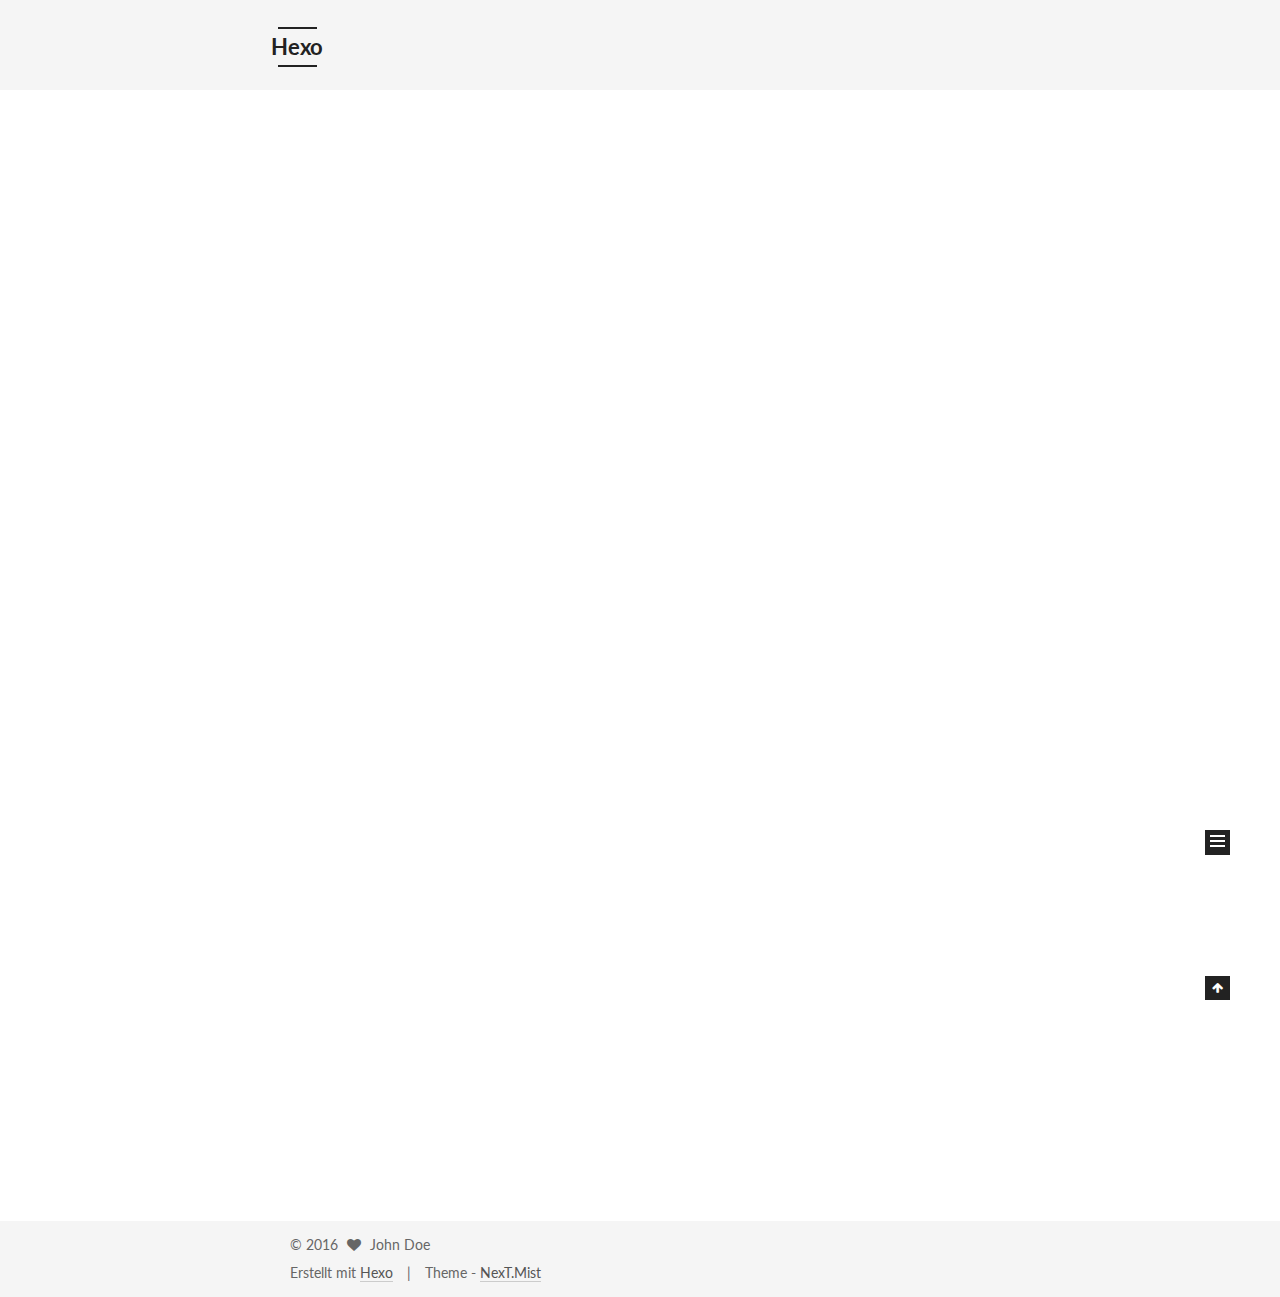
==== commit 6cb963fd: "Site updated: 2016-07-24 11:05:44" ====
--- a/index.html
+++ b/index.html
@@ -5,7 +5,7 @@
   
 
 
-<html class="theme-next muse use-motion">
+<html class="theme-next mist use-motion">
 <head>
   <meta charset="UTF-8"/>
 <meta http-equiv="X-UA-Compatible" content="IE=edge,chrome=1" />
@@ -96,7 +96,7 @@
 <script type="text/javascript" id="hexo.configuration">
   var NexT = window.NexT || {};
   var CONFIG = {
-    scheme: 'Muse',
+    scheme: 'Mist',
     sidebar: {"position":"left","display":"post"},
     fancybox: true,
     motion: true,
@@ -172,7 +172,7 @@
             
               <i class="menu-item-icon fa fa-fw fa-home"></i> <br />
             
-            Home
+            Startseite
           </a>
         </li>
       
@@ -182,7 +182,7 @@
             
               <i class="menu-item-icon fa fa-fw fa-archive"></i> <br />
             
-            Archives
+            Archiv
           </a>
         </li>
       
@@ -248,7 +248,7 @@
             <span class="post-meta-item-icon">
               <i class="fa fa-calendar-o"></i>
             </span>
-            <span class="post-meta-item-text">Posted on</span>
+            <span class="post-meta-item-text">Veröffentlicht am</span>
             <time itemprop="dateCreated" datetime="2016-07-23T15:00:22+08:00" content="2016-07-23">
               2016-07-23
             </time>
@@ -358,7 +358,7 @@
           <div class="site-state-item site-state-posts">
             <a href="/archives">
               <span class="site-state-item-count">1</span>
-              <span class="site-state-item-name">posts</span>
+              <span class="site-state-item-name">Artikel</span>
             </a>
           </div>
 
@@ -405,13 +405,13 @@
 </div>
 
 <div class="powered-by">
-  Powered by <a class="theme-link" href="http://hexo.io">Hexo</a>
+  Erstellt mit  <a class="theme-link" href="http://hexo.io">Hexo</a>
 </div>
 
 <div class="theme-info">
   Theme -
   <a class="theme-link" href="https://github.com/iissnan/hexo-theme-next">
-    NexT.Muse
+    NexT.Mist
   </a>
 </div>
 
--- a/css/main.css
+++ b/css/main.css
@@ -226,51 +226,51 @@
   margin: 20px 0 15px;
 }
 h1 {
+  font-size: 24px;
+}
+@media (max-width: 767px) {
+  h1 {
+    font-size: 20px;
+  }
+}
+h2 {
   font-size: 22px;
 }
 @media (max-width: 767px) {
-  h1 {
+  h2 {
     font-size: 18px;
   }
 }
-h2 {
+h3 {
   font-size: 20px;
 }
 @media (max-width: 767px) {
-  h2 {
+  h3 {
     font-size: 16px;
   }
 }
-h3 {
+h4 {
   font-size: 18px;
 }
 @media (max-width: 767px) {
-  h3 {
+  h4 {
     font-size: 14px;
   }
 }
-h4 {
+h5 {
   font-size: 16px;
 }
 @media (max-width: 767px) {
-  h4 {
+  h5 {
     font-size: 12px;
   }
 }
-h5 {
+h6 {
   font-size: 14px;
 }
 @media (max-width: 767px) {
-  h5 {
+  h6 {
     font-size: 10px;
-  }
-}
-h6 {
-  font-size: 12px;
-}
-@media (max-width: 767px) {
-  h6 {
-    font-size: 8px;
   }
 }
 p {
@@ -880,7 +880,7 @@
 }
 .site-meta {
   margin: 0;
-  text-align: center;
+  text-align: left;
 }
 @media (max-width: 767px) {
   .site-meta {
@@ -891,12 +891,12 @@
   position: relative;
   display: inline-block;
   padding: 0 40px;
-  color: #fff;
+  color: #222;
   background: #222;
   border-bottom: none;
 }
 .brand:hover {
-  color: #fff;
+  color: #222;
 }
 .logo {
   display: inline-block;
@@ -1110,7 +1110,7 @@
 .posts-collapse {
   position: relative;
   z-index: 1010;
-  margin-left: 55px;
+  margin-left: 0;
 }
 .posts-collapse::after {
   content: " ";
@@ -1308,9 +1308,9 @@
   margin-top: 50px;
 }
 .post-more-link .btn {
-  color: #fff;
+  color: #555;
   font-size: 14px;
-  background: #222;
+  background: transparent;
   border-radius: 0;
   line-height: 2;
 }
@@ -1548,7 +1548,7 @@
   width: 4px;
   height: 4px;
   border-radius: 50%;
-  background: #ffdaab;
+  background: #bf4598;
 }
 .links-of-blogroll {
   font-size: 13px;
@@ -2110,73 +2110,318 @@
 .page-post-detail .comments {
   overflow: hidden;
 }
-@media (max-width: 767px) {
-  .header-inner,
-  .container .main-inner,
+h1,
+h2,
+h3,
+h4,
+h5,
+h6 {
+  margin: 20px 0 10px;
+}
+p {
+  margin: 0 0 25px 0;
+}
+a {
+  border-bottom-color: #ccc;
+}
+hr {
+  margin: 20px 0;
+  height: 2px;
+}
+.main-inner {
+  margin-top: 80px;
+}
+.header {
+  background: #f5f5f5;
+}
+.header-inner {
+  padding: 25px 0 20px;
+}
+.header-inner:before,
+.header-inner:after {
+  content: " ";
+  display: table;
+}
+.header-inner:after {
+  clear: both;
+}
+@media (max-width: 767px) {
+  .header-inner {
+    width: auto;
+    margin-bottom: 50px;
+    padding: 10px;
+  }
+}
+.site-meta {
+  float: left;
+  margin-left: -20px;
+  line-height: normal;
+}
+@media (max-width: 767px) {
+  .site-meta {
+    margin-left: 10px;
+  }
+}
+.site-meta .brand {
+  padding: 2px 1px;
+  background: none;
+}
+@media (max-width: 767px) {
+  .site-meta .brand {
+    display: block;
+  }
+}
+.site-meta .logo {
+  display: none;
+}
+.site-meta .site-title {
+  font-size: 22px;
+  font-weight: bolder;
+}
+@media (max-width: 767px) {
+  .site-meta .site-title {
+    line-height: 34px;
+  }
+}
+.logo-line-before,
+.logo-line-after {
+  display: block;
+  overflow: hidden;
+  margin: 0 auto;
+  width: 75%;
+}
+@media (max-width: 767px) {
+  .logo-line-before,
+  .logo-line-after {
+    display: none;
+  }
+}
+.logo-line-before i,
+.logo-line-after i {
+  position: relative;
+  display: block;
+  height: 2px;
+  background: #222;
+}
+@media (max-width: 767px) {
+  .logo-line-before i,
+  .logo-line-after i {
+    height: 3px;
+  }
+}
+.use-motion .logo-line-before i {
+  left: -100%;
+}
+.use-motion .logo-line-after i {
+  right: -100%;
+}
+.site-subtitle {
+  display: none;
+}
+.site-nav-toggle {
+  position: static;
+  float: right;
+}
+.menu {
+  float: right;
+  margin: 8px 0 0 0;
+}
+@media (max-width: 767px) {
+  .menu {
+    margin: 20px 0 0 0;
+    padding: 0;
+  }
+}
+.menu br {
+  display: none;
+}
+.menu .menu-item {
+  margin: 0;
+}
+@media (max-width: 767px) {
+  .menu .menu-item {
+    display: block;
+  }
+}
+.menu .menu-item a {
+  padding: 0 10px;
+  background: none;
+  border: none;
+  border-radius: 2px;
+  transition-property: background;
+}
+@media (max-width: 767px) {
+  .menu .menu-item a {
+    text-align: left;
+  }
+}
+.menu .menu-item a:hover {
+  background: #e1e1e1;
+}
+.menu a::before {
+  display: none;
+}
+@media (max-width: 767px) {
+  .menu a::before {
+    display: block;
+  }
+}
+@media (max-width: 767px) {
+  .menu {
+    float: none;
+  }
+}
+.site-search form {
+  display: none;
+}
+.posts-expand {
+  padding-top: 0;
+}
+.posts-expand .post-title,
+.posts-expand .post-meta {
+  text-align: left;
+}
+@media (max-width: 767px) {
+  .posts-expand .post-title,
+  .posts-expand .post-meta {
+    text-align: center;
+  }
+}
+.posts-expand .post-eof {
+  display: none;
+}
+.posts-expand .post {
+  margin-top: 120px;
+}
+.posts-expand .post:first-child {
+  margin-top: 0;
+}
+.posts-expand .post-meta {
+  margin-top: 5px;
+  margin-bottom: 20px;
+}
+.posts-expand .post-title {
+  position: relative;
+  font-size: 26px;
+  font-weight: 400;
+}
+@media (max-width: 767px) {
+  .posts-expand .post-title {
+    font-size: 20px;
+  }
+}
+@media (min-width: 1600px) {
+  .posts-expand .post-title {
+    font-size: 26px;
+  }
+}
+.posts-expand .post-title:hover:before {
+  background: #222;
+}
+.posts-expand .post-body img {
+  margin: 0;
+}
+.posts-expand .post-tags {
+  text-align: left;
+}
+.posts-expand .post-tags a {
+  padding: 1px 5px;
+  background: #f5f5f5;
+  border-bottom: none;
+}
+.posts-expand .post-tags a:hover {
+  background: #ccc;
+}
+.posts-expand .post-nav {
+  margin-top: 40px;
+}
+.post-more-link {
+  margin-top: 20px;
+  text-align: left;
+}
+.post-more-link a {
+  padding: 0;
+  font-size: 14px;
+  color: #666;
+  background: none;
+  border: none;
+  border-bottom: 2px solid #666;
+  transition-property: border;
+}
+@media (max-width: 767px) {
+  .post-more-link a {
+    font-size: 12px;
+  }
+}
+@media (min-width: 1600px) {
+  .post-more-link a {
+    font-size: 16px;
+  }
+}
+.post-more-link a:hover {
+  border-bottom-color: #222;
+}
+.links-of-blogroll-inline .links-of-blogroll-item {
+  display: inline-block;
+}
+.btn {
+  padding: 0 10px;
+  border-width: 2px;
+  border-radius: 0;
+}
+.headband {
+  display: none;
+}
+.site-search {
+  position: relative;
+  float: right;
+  margin-top: 5px;
+  padding-top: 3px;
+}
+@media (max-width: 767px) {
+  .site-search {
+    float: none;
+    padding: 0 10px;
+  }
+}
+@media (max-width: 767px) {
+  .container .main-inner {
+    width: auto;
+  }
+}
+.page-post-detail .post-title,
+.page-post-detail .post-meta {
+  text-align: center;
+}
+.page-post-detail .post-title:before {
+  display: none;
+}
+.page-post-detail .post-meta {
+  margin-bottom: 60px;
+}
+.pagination {
+  margin: 120px 0 0;
+  text-align: left;
+}
+@media (max-width: 767px) {
+  .pagination {
+    margin: 80px 10px 0;
+    text-align: center;
+  }
+}
+.footer {
+  margin-top: 80px;
+  padding: 10px 0;
+  background: #f5f5f5;
+  color: #666;
+}
+.footer-inner {
+  margin: 0 auto;
+  text-align: left;
+}
+@media (max-width: 767px) {
   .footer-inner {
     width: auto;
-  }
-}
-.custom-logo .site-meta-headline {
-  text-align: center;
-}
-.custom-logo .brand {
-  background: none;
-}
-.custom-logo .site-title {
-  margin: 10px auto 0;
-  font-size: 24px;
-  color: #222;
-}
-.custom-logo .site-title a {
-  border: none;
-}
-.custom-logo-image {
-  margin: 0 auto;
-  padding: 5px;
-  max-width: 150px;
-  background: #fff;
-}
-@media (max-width: 767px) {
-  .site-nav {
-    position: absolute;
-    left: 0;
-    top: 52px;
-    margin: 0;
-    width: 100%;
-    padding: 0;
-    background: #fff;
-    border-bottom: 1px solid #ddd;
-  }
-}
-@media (max-width: 767px) {
-  .menu {
-    text-align: left;
-  }
-}
-@media (max-width: 767px) {
-  .menu .menu-item {
-    display: block;
-    margin: 0 10px;
-    vertical-align: top;
-  }
-}
-@media (max-width: 767px) {
-  .menu .menu-item br {
-    display: none;
-  }
-}
-@media (max-width: 767px) {
-  .menu .menu-item a {
-    padding: 5px 10px;
-  }
-}
-.menu .menu-item .fa {
-  margin-right: 0;
-}
-.site-search form {
-  display: none;
-}
-.links-of-blogroll-inline .links-of-blogroll-item {
-  display: inline-block;
-}
+    text-align: center;
+  }
+}
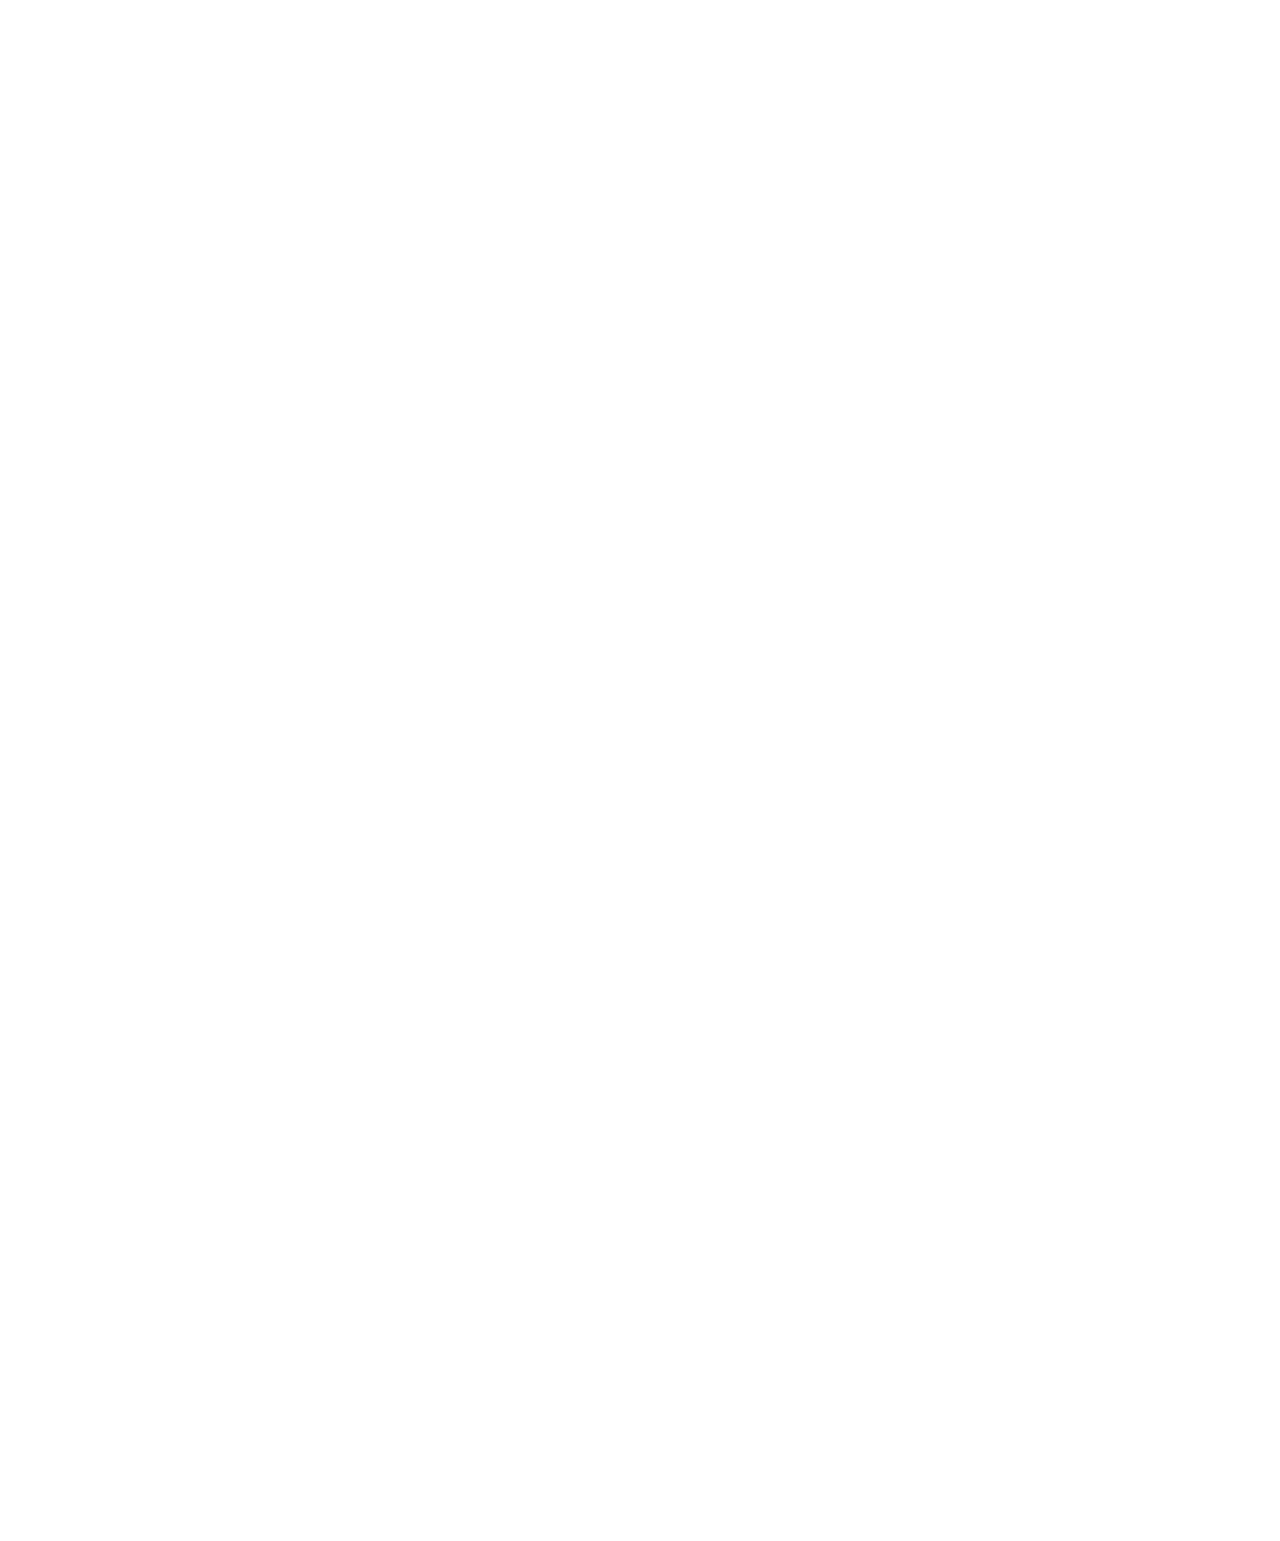
==== commit 83d0af0f: "Site updated: 2016-11-12 23:42:49" ====
--- a/index.html
+++ b/index.html
@@ -1,35 +1,76 @@
-<!doctype html>
-
-
-
-  
-
-
-<html class="theme-next mist use-motion">
+<!DOCTYPE html>
+<!--[if lte IE 8 ]>
+<html class="ie" xmlns="http://www.w3.org/1999/xhtml" xml:lang="en-US" lang="en-US">
+<![endif]-->
+<!--[if (gte IE 9)|!(IE)]><!-->
+<!--
+***************  *      *     *
+      8          *    *       *
+      8          *  *         *
+      8          **           *
+      8          *  *         *
+      8          *    *       *
+      8          *      *     *
+      8          *        *   ***********    -----Theme By Kieran(http://go.kieran.top)
+-->
+<html xmlns="http://www.w3.org/1999/xhtml" xml:lang="en-US" lang="en-US">
+<!--<![endif]-->
+
 <head>
-  <meta charset="UTF-8"/>
-<meta http-equiv="X-UA-Compatible" content="IE=edge,chrome=1" />
-<meta name="viewport" content="width=device-width, initial-scale=1, maximum-scale=1"/>
-
-
-
-<meta http-equiv="Cache-Control" content="no-transform" />
-<meta http-equiv="Cache-Control" content="no-siteapp" />
-
-
-
-
-
-
-
-
-
-
-
-
-  
-  
-  <link href="/vendors/fancybox/source/jquery.fancybox.css?v=2.1.5" rel="stylesheet" type="text/css" />
+  <title>Hohenheim</title>
+  <!-- Meta data -->
+    <meta http-equiv="Content-Type" content="text/html" charset="UTF-8" >
+    <meta http-equiv="X-UA-Compatible" content="IE=edge"/>
+    <meta name="viewport" content="width=device-width, initial-scale=1.0" />
+    <meta name="generator" content="Hohenheim">
+    <meta name="author" content="John Doe">
+    <meta name="description" content="" />
+    <meta name="keywords" content="" />
+
+    <!-- Favicon, (keep icon in root folder) -->
+    <link rel="Shortcut Icon" href="/img/favicon.ico" type="image/ico">
+
+    <link rel="alternate" href="/atom.xml" title="Hohenheim" type="application/atom+xml">
+    <link rel="stylesheet" href="/css/all.css" media="screen" type="text/css">
+	
+    <link rel="stylesheet" href="/highlightjs/vs.css" type="text/css">
+    
+    
+
+    <!-- Custom stylesheet, (add custom styles here, always load last) -->
+    <!-- Load our stylesheet for IE8 -->
+    <!--[if IE 8]>
+    <link rel="stylesheet" type="text/css" href="/css/ie8.css" />
+    <![endif]-->
+
+    <!-- Google Webfonts (Monserrat 400/700, Open Sans 400/600) -->
+    <link href='//fonts.useso.com/css?family=Montserrat:400,700' rel='stylesheet' type='text/css'>
+    <link href='//fonts.useso.com/css?family=Open+Sans:400,600' rel='stylesheet' type='text/css'>
+
+    <!-- Load our fonts individually if IE8+, to avoid faux bold & italic rendering -->
+    <!--[if IE]>
+    <link href='http://fonts.useso.com/css?family=Montserrat:400' rel='stylesheet' type='text/css'>
+    <link href='http://fonts.useso.com/css?family=Montserrat:700' rel='stylesheet' type='text/css'>
+    <link href='http://fonts.useso.com/css?family=Open+Sans:400' rel='stylesheet' type='text/css'>
+    <link href='http://fonts.useso.com/css?family=Open+Sans:600' rel='stylesheet' type='text/css'>
+    <![endif]-->
+
+    <!-- jQuery | Load our jQuery, with an alternative source fallback to a local version if request is unavailable -->
+    <script src="/js/jquery-1.11.1.min.js"></script>
+    <script>window.jQuery || document.write('<script src="js/jquery-1.11.1.min.js"><\/script>')</script>
+
+    <!-- Load these in the <head> for quicker IE8+ load times -->
+    <!-- HTML5 shim and Respond.js IE8 support of HTML5 elements and media queries -->
+    <!--[if lt IE 9]>
+    <script src="/js/html5shiv.min.js"></script>
+    <script src="/js/respond.min.js"></script>
+    <![endif]-->
+
+
+
+
+
+
 
 
 
@@ -37,472 +78,269 @@
   
   
   
+
   
-
-  
-    
-    
-  
-
-  
-
-  
-
-  
-
-  
-
-  
-    
-    
-    <link href="//fonts.googleapis.com/css?family=Lato:300,300italic,400,400italic,700,700italic&subset=latin,latin-ext" rel="stylesheet" type="text/css">
-  
-
-
-
-
-
-
-<link href="/vendors/font-awesome/css/font-awesome.min.css?v=4.4.0" rel="stylesheet" type="text/css" />
-
-<link href="/css/main.css?v=5.0.1" rel="stylesheet" type="text/css" />
-
-
-  <meta name="keywords" content="Hexo, NexT" />
-
-
-
-
-
-
-
-
-  <link rel="shortcut icon" type="image/x-icon" href="/favicon.ico?v=5.0.1" />
-
-
-
-
-
-
-<meta property="og:type" content="website">
-<meta property="og:title" content="Hexo">
-<meta property="og:url" content="http://yoursite.com/index.html">
-<meta property="og:site_name" content="Hexo">
-<meta name="twitter:card" content="summary">
-<meta name="twitter:title" content="Hexo">
-
-
-
-<script type="text/javascript" id="hexo.configuration">
-  var NexT = window.NexT || {};
-  var CONFIG = {
-    scheme: 'Mist',
-    sidebar: {"position":"left","display":"post"},
-    fancybox: true,
-    motion: true,
-    duoshuo: {
-      userId: 0,
-      author: 'Author'
-    }
-  };
-</script>
-
-
-
-
-  <link rel="canonical" href="http://yoursite.com/"/>
-
-  <title> Hexo </title>
+  <style>.col-md-8.col-md-offset-2.opening-statement img{display:none;}</style>
 </head>
 
-<body itemscope itemtype="http://schema.org/WebPage" lang="">
-
-  
-
-
-
-
-
-
-
-
-
-
-  
-  
-    
-  
-
-  <div class="container one-collumn sidebar-position-left 
-   page-home 
- ">
-    <div class="headband"></div>
-
-    <header id="header" class="header" itemscope itemtype="http://schema.org/WPHeader">
-      <div class="header-inner"><div class="site-meta ">
-  
-
-  <div class="custom-logo-site-title">
-    <a href="/"  class="brand" rel="start">
-      <span class="logo-line-before"><i></i></span>
-      <span class="site-title">Hexo</span>
-      <span class="logo-line-after"><i></i></span>
-    </a>
-  </div>
-  <p class="site-subtitle"></p>
-</div>
-
-<div class="site-nav-toggle">
-  <button>
-    <span class="btn-bar"></span>
-    <span class="btn-bar"></span>
-    <span class="btn-bar"></span>
-  </button>
-</div>
-
-<nav class="site-nav">
-  
-
-  
-    <ul id="menu" class="menu">
-      
-        
-        <li class="menu-item menu-item-home">
-          <a href="/" rel="section">
-            
-              <i class="menu-item-icon fa fa-fw fa-home"></i> <br />
-            
-            Startseite
-          </a>
-        </li>
-      
-        
-        <li class="menu-item menu-item-archives">
-          <a href="/archives" rel="section">
-            
-              <i class="menu-item-icon fa fa-fw fa-archive"></i> <br />
-            
-            Archiv
-          </a>
-        </li>
-      
-        
-        <li class="menu-item menu-item-tags">
-          <a href="/tags" rel="section">
-            
-              <i class="menu-item-icon fa fa-fw fa-tags"></i> <br />
-            
-            Tags
-          </a>
-        </li>
-      
-
-      
-    </ul>
-  
-
-  
-</nav>
-
- </div>
-    </header>
-
-    <main id="main" class="main">
-      <div class="main-inner">
-        <div class="content-wrap">
-          <div id="content" class="content">
-            
-  <section id="posts" class="posts-expand">
-    
-      
-
-  
-  
-
-  
-  
-  
-
-  <article class="post post-type-normal " itemscope itemtype="http://schema.org/Article">
-
-    
-      <header class="post-header">
-
-        
-        
-          <h1 class="post-title" itemprop="name headline">
+<!--
+<body class="home-template">
+-->
+<body id="index" class="lightnav animsition">
+
+      <!-- ============================ Off-canvas navigation =========================== -->
+
+    <div class="sb-slidebar sb-right sb-style-overlay sb-momentum-scrolling">
+        <div class="sb-close" aria-label="Close Menu" aria-hidden="true">
+            <img src="/img/close.png" alt="Close"/>
+        </div>
+        <!-- Lists in Slidebars -->
+        <ul class="sb-menu">
+            <li><a href="/" class="animsition-link" title="Home">Home</a></li>
+            <li><a href="/archives" class="animsition-link" title="archive">archives</a></li>
+            <!-- Dropdown Menu -->
+			 
+            <li>
+                <a class="sb-toggle-submenu">Works<span class="sb-caret"></span></a>
+                <ul class="sb-submenu">
+                    
+                        <li><a href="/" target="_BLANK" class="animsition-link">AAA</a></li>
+                    
+                        <li><a href="/atom.xml" target="_BLANK" class="animsition-link">BBB</a></li>
+                    
+                </ul>
+            </li>
             
             
-              
-                
-                <a class="post-title-link" href="/2016/07/23/hello-world/" itemprop="url">
-                  Hello World
-                </a>
-              
             
-          </h1>
+            <li>
+                <a class="sb-toggle-submenu">Links<span class="sb-caret"></span></a>
+                <ul class="sb-submenu">
+                    
+                    <li><a href="http://go.kieran.top/" class="animsition-link">Kieran</a></li>
+                    
+                    <li><a href="http://domain.com/" class="animsition-link">Name</a></li>
+                    
+                </ul>
+            </li>
+            
+        </ul>
+        <!-- Lists in Slidebars -->
+        <ul class="sb-menu secondary">
+            <li><a href="/about.html" class="animsition-link" title="about">About</a></li>
+            <li><a href="/atom.xml" class="animsition-link" title="rss">RSS</a></li>
+        </ul>
+    </div>
+    
+    <!-- ============================ END Off-canvas navigation =========================== -->
+
+    <!-- ============================ #sb-site Main Page Wrapper =========================== -->
+
+    <div id="sb-site">
+        <!-- #sb-site - All page content should be contained within this id, except the off-canvas navigation itself -->
+
+        <!-- ============================ Header & Logo bar =========================== -->
+
+        <div id="navigation" class="navbar navbar-fixed-top">
+            <div class="navbar-inner">
+                <div class="container">
+                    <!-- Nav logo -->
+                    <div class="logo">
+                        <a href="/" title="Logo" class="animsition-link">
+                         <img src="/img/logo.png" alt="Logo" width="35px;"/> 
+                        </a>
+                    </div>
+                    <!-- // Nav logo -->
+                    <!-- Info-bar -->
+                    <nav>
+                        <ul class="nav">
+                            <li><a href="/" class="animsition-link">Hohenheim</a></li>
+                            <li class="nolink"><span>Always </span>Creative.</li>
+                            
+                            <li><a href="https://github.com/" title="Github" target="_blank"><i class="icon-github"></i></a></li>
+                            
+                            
+                            <li><a href="https://twitter.com/" title="Twitter" target="_blank"><i class="icon-twitter"></i></a></li>
+                            
+                            
+                            <li><a href="https://www.facebook.com/" title="Facebook" target="_blank"><i class="icon-facebook"></i></a></li>
+                            
+                            
+                            <li><a href="https://google.com/" title="Google-Plus" target="_blank"><i class="icon-google-plus"></i></a></li>
+                            
+                            
+                            <li><a href="http://weibo.com/" title="Sina-Weibo" target="_blank"><i class="icon-sina-weibo"></i></a></li>
+                            
+                            <li class="nolink"><span>Welcome!</span></li>
+                        </ul>
+                    </nav>
+                    <!--// Info-bar -->
+                </div>
+                <!-- // .container -->
+                <div class="learnmore sb-toggle-right">More</div>
+                <button type="button" class="navbar-toggle menu-icon sb-toggle-right" title="More">
+                <span class="sr-only">Toggle navigation</span>
+                <span class="icon-bar before"></span>
+                <span class="icon-bar main"></span>
+                <span class="icon-bar after"></span>
+                </button>
+            </div>
+            <!-- // .navbar-inner -->
+        </div>
+
+        <!-- ============================ Header & Logo bar =========================== -->
+
+
+      <!-- ============================ Hero Image =========================== -->
+
+<section id="hero" class="scrollme">
+    <div class="container-fluid element-img" style="background: url(/img/bg_img.jpg) no-repeat center center fixed;background-size: cover">
+        <div class="row">
+            <div class="col-xs-12 col-sm-8 col-sm-offset-2 col-md-8 col-md-offset-2 vertical-align cover boost text-center">
+                <div class="center-me animateme" data-when="exit" data-from="0" data-to="0.6" data-opacity="0" data-translatey="100">
+                    <div>
+                        
+                        <h2>YOU'VE MADE A <span>BRAVE</span> DECISION, WELCOME.</h2>
+                        <p></p>
+                        
+                        <h2></h2>
+                        <p>每一个不曾起舞的日子都是对生命的辜负。</p>
+                        
+
+                    </div>
+                </div>
+            </div>
+            <!-- // .col-md-12 -->
+        </div>
+        <div class="herofade beige-dk"></div>
+    </div>
+</section>
+
+<!-- Height spacing helper -->
+<div class="heightblock"></div>
+<!-- // End height spacing helper -->
+
+<!-- ============================ END Hero Image =========================== -->
+<!-- ============================ Content =========================== -->
+
+<section id="intro">
+    <div class="container">
         
-
-        <div class="post-meta">
-          <span class="post-time">
-            <span class="post-meta-item-icon">
-              <i class="fa fa-calendar-o"></i>
-            </span>
-            <span class="post-meta-item-text">Veröffentlicht am</span>
-            <time itemprop="dateCreated" datetime="2016-07-23T15:00:22+08:00" content="2016-07-23">
-              2016-07-23
-            </time>
-          </span>
-
-          
-
-          
-            
-          
-
-          
-
+        <div class="row">
+            <div class="col-md-8 col-md-offset-2 opening-statement">
+                <div class="col-md-4">
+                    <h3><a href="/2016/07/23/hello-world/">Hello World</a></h3>
+                    <span>
+                        <span class="post-meta">
+      <time datetime="2016-07-23T07:00:22.000Z" itemprop="datePublished">
+          2016-07-23
+      </time>
+    
+</span>
+                    </span>
+                </div>
+                <div class="col-md-8">
+                    <p>
+                      
+                        Welcome to Hexo! This is your very first post. Check documentation for more info. If you get any problems when using Hexo, you can find the answer in troubleshooting or you can ask me on GitHub.
+Quick StartCreate a new p
+                      
+                    </p>
+                    
+                    <p class="pull-right readMore">
+                        <a href="/2016/07/23/hello-world/">Read More...</a>
+                    </p>
+                    
+                </div>
+                <div class="clearfix"></div>
+                <hr class="nogutter">
+            </div>
+        </div>
+        
+        <nav class="pagination" role="pagination">
           
           
-
-          
-        </div>
-      </header>
-    
-
-
-    <div class="post-body" itemprop="articleBody">
+        </nav>
+    </div>
+</section>
+<section id="statement">
+    <div class="container text-center wow fadeInUp" data-wow-delay="0.5s">
+        <div class="row">
+            <p>虽然还没想好写点什么，但是总觉得这里放句话比较和谐。</p>
+        </div>
+    </div>
+</section>
+<!-- ============================ END Content =========================== -->
 
       
-      
-
-      
+<!-- ============================ Footer =========================== -->
+
+<footer>
+    <div class="container">
+            <div class="copy">
+                <p>
+                    &copy; 2014<script>new Date().getFullYear()>2010&&document.write("-"+new Date().getFullYear());</script>, Content By John Doe. All Rights Reserved.
+                </p>
+                <p>Theme By <a href="//go.kieran.top" style="color: #767D84">Kieran</a></p>
+            </div>
+            <div class="social">
+                <ul>
+                    
+                    <li><a href="https://github.com/" title="Github" target="_blank"><i class="icon-github"></i></a>&nbsp;</li>
+                    
+                    
+                    <li><a href="https://twitter.com/" title="Twitter" target="_blank"><i class="icon-twitter"></i></a>&nbsp;</li>
+                    
+                    
+                    <li><a href="https://www.facebook.com/" title="Facebook" target="_blank"><i class="icon-facebook"></i></a>&nbsp;</li>
+                    
+                    
+                    <li><a href="https://google.com/" title="Google-Plus" target="_blank"><i class="icon-google-plus"></i></a>&nbsp;</li>
+                    
+                    
+                    <li><a href="http://weibo.com/" title="Sina-Weibo" target="_blank"><i class="icon-sina-weibo"></i></a>&nbsp;</li>
+                    
+                </ul>
+            </div>
+            <div class="clearfix"> </div>
+        </div>
+</footer>
+
+<!-- ============================ END Footer =========================== -->
+      <!-- Load our scripts -->
         
-          
-            <p>Welcome to <a href="https://hexo.io/" target="_blank" rel="external">Hexo</a>! This is your very first post. Check <a href="https://hexo.io/docs/" target="_blank" rel="external">documentation</a> for more info. If you get any problems when using Hexo, you can find the answer in <a href="https://hexo.io/docs/troubleshooting.html" target="_blank" rel="external">troubleshooting</a> or you can ask me on <a href="https://github.com/hexojs/hexo/issues" target="_blank" rel="external">GitHub</a>.</p>
-<h2 id="Quick-Start"><a href="#Quick-Start" class="headerlink" title="Quick Start"></a>Quick Start</h2><h3 id="Create-a-new-post"><a href="#Create-a-new-post" class="headerlink" title="Create a new post"></a>Create a new post</h3><figure class="highlight bash"><table><tr><td class="gutter"><pre><div class="line">1</div></pre></td><td class="code"><pre><div class="line">$ hexo new <span class="string">"My New Post"</span></div></pre></td></tr></table></figure>
-<p>More info: <a href="https://hexo.io/docs/writing.html" target="_blank" rel="external">Writing</a></p>
-<h3 id="Run-server"><a href="#Run-server" class="headerlink" title="Run server"></a>Run server</h3><figure class="highlight bash"><table><tr><td class="gutter"><pre><div class="line">1</div></pre></td><td class="code"><pre><div class="line">$ hexo server</div></pre></td></tr></table></figure>
-<p>More info: <a href="https://hexo.io/docs/server.html" target="_blank" rel="external">Server</a></p>
-<h3 id="Generate-static-files"><a href="#Generate-static-files" class="headerlink" title="Generate static files"></a>Generate static files</h3><figure class="highlight bash"><table><tr><td class="gutter"><pre><div class="line">1</div></pre></td><td class="code"><pre><div class="line">$ hexo generate</div></pre></td></tr></table></figure>
-<p>More info: <a href="https://hexo.io/docs/generating.html" target="_blank" rel="external">Generating</a></p>
-<h3 id="Deploy-to-remote-sites"><a href="#Deploy-to-remote-sites" class="headerlink" title="Deploy to remote sites"></a>Deploy to remote sites</h3><figure class="highlight bash"><table><tr><td class="gutter"><pre><div class="line">1</div></pre></td><td class="code"><pre><div class="line">$ hexo deploy</div></pre></td></tr></table></figure>
-<p>More info: <a href="https://hexo.io/docs/deployment.html" target="_blank" rel="external">Deployment</a></p>
-
-          
-        
-      
-    </div>
-
-    <div>
-      
-    </div>
-
-    <div>
-      
-    </div>
-
-    <footer class="post-footer">
-      
-
-      
-
-      
-      
-        <div class="post-eof"></div>
-      
-    </footer>
-  </article>
-
-
-    
-  </section>
-
-  
-
-
-          </div>
-          
-
-
-          
-
-        </div>
-        
-          
-  
-  <div class="sidebar-toggle">
-    <div class="sidebar-toggle-line-wrap">
-      <span class="sidebar-toggle-line sidebar-toggle-line-first"></span>
-      <span class="sidebar-toggle-line sidebar-toggle-line-middle"></span>
-      <span class="sidebar-toggle-line sidebar-toggle-line-last"></span>
-    </div>
-  </div>
-
-  <aside id="sidebar" class="sidebar">
-    <div class="sidebar-inner">
-
-      
-
-      
-
-      <section class="site-overview sidebar-panel  sidebar-panel-active ">
-        <div class="site-author motion-element" itemprop="author" itemscope itemtype="http://schema.org/Person">
-          <img class="site-author-image" itemprop="image"
-               src="/images/avatar.gif"
-               alt="John Doe" />
-          <p class="site-author-name" itemprop="name">John Doe</p>
-          <p class="site-description motion-element" itemprop="description"></p>
-        </div>
-        <nav class="site-state motion-element">
-          <div class="site-state-item site-state-posts">
-            <a href="/archives">
-              <span class="site-state-item-count">1</span>
-              <span class="site-state-item-name">Artikel</span>
-            </a>
-          </div>
-
-          
-
-          
-
-        </nav>
-
-        
-
-        <div class="links-of-author motion-element">
-          
-        </div>
-
-        
-        
-
-        
-        
-
-      </section>
-
-      
-
-    </div>
-  </aside>
-
-
-        
-      </div>
-    </main>
-
-    <footer id="footer" class="footer">
-      <div class="footer-inner">
-        <div class="copyright" >
-  
-  &copy; 
-  <span itemprop="copyrightYear">2016</span>
-  <span class="with-love">
-    <i class="fa fa-heart"></i>
-  </span>
-  <span class="author" itemprop="copyrightHolder">John Doe</span>
-</div>
-
-<div class="powered-by">
-  Erstellt mit  <a class="theme-link" href="http://hexo.io">Hexo</a>
-</div>
-
-<div class="theme-info">
-  Theme -
-  <a class="theme-link" href="https://github.com/iissnan/hexo-theme-next">
-    NexT.Mist
-  </a>
-</div>
-
-        
-
-        
-      </div>
-    </footer>
-
-    <div class="back-to-top">
-      <i class="fa fa-arrow-up"></i>
-    </div>
-  </div>
-
-  
-
+<!-- Resizable 'on-demand' full-height hero -->
 <script type="text/javascript">
-  if (Object.prototype.toString.call(window.Promise) !== '[object Function]') {
-    window.Promise = null;
-  }
+    
+    var resizeHero = function () {
+        var hero = $(".cover,.heightblock"),
+            window1 = $(window);
+        hero.css({
+            "height": window1.height()
+        });
+    };
+    
+    resizeHero();
+    
+    $(window).resize(function () {
+        resizeHero();
+    });
 </script>
-
-
-
-
-
-
-
-
-
-  
-
-
-
-  
-  <script type="text/javascript" src="/vendors/jquery/index.js?v=2.1.3"></script>
-
-  
-  <script type="text/javascript" src="/vendors/fastclick/lib/fastclick.min.js?v=1.0.6"></script>
-
-  
-  <script type="text/javascript" src="/vendors/jquery_lazyload/jquery.lazyload.js?v=1.9.7"></script>
-
-  
-  <script type="text/javascript" src="/vendors/velocity/velocity.min.js?v=1.2.1"></script>
-
-  
-  <script type="text/javascript" src="/vendors/velocity/velocity.ui.min.js?v=1.2.1"></script>
-
-  
-  <script type="text/javascript" src="/vendors/fancybox/source/jquery.fancybox.pack.js?v=2.1.5"></script>
-
-
-  
-
-
-  <script type="text/javascript" src="/js/src/utils.js?v=5.0.1"></script>
-
-  <script type="text/javascript" src="/js/src/motion.js?v=5.0.1"></script>
-
-
-
-  
-  
-
-  
-
-  
-
-
-  <script type="text/javascript" src="/js/src/bootstrap.js?v=5.0.1"></script>
-
-
-
-  
-
-
-
-  
-
-
-
-
-  
-  
-
-  
-
-  
-
-  
+<script src="/js/plugins.min.js"></script><!-- Bootstrap core and concatenated plugins always load here -->
+<script src="/js/jquery.flexslider-min.js"></script><!-- Flexslider plugin -->
+<script src="/js/scripts.js"></script><!-- Theme scripts -->
+
+<!-- Initiate flexslider plugin -->
+<script type="text/javascript">
+    $(document).ready(function($) {
+      $('.flexslider').flexslider({
+        animation: "fade",
+        prevText: "",
+        nextText: "",
+        directionNav: true
+      });
+    });
+</script>
 
 </body>
 </html>
--- a/highlightjs/vs.css
+++ b/highlightjs/vs.css
@@ -0,0 +1,87 @@
+/*
+
+Visual Studio-like style based on original C# coloring by Jason Diamond <jason@diamond.name>
+
+*/
+pre code {
+  display: block; padding: 0.5em;
+}
+
+pre .comment,
+pre .annotation,
+pre .template_comment,
+pre .diff .header,
+pre .chunk,
+pre .apache .cbracket {
+  color: rgb(0, 128, 0);
+}
+
+pre .keyword,
+pre .id,
+pre .built_in,
+pre .smalltalk .class,
+pre .winutils,
+pre .bash .variable,
+pre .tex .command,
+pre .request,
+pre .status,
+pre .nginx .title,
+pre .xml .tag,
+pre .xml .tag .value {
+  color: rgb(0, 0, 255);
+}
+
+pre .string,
+pre .title,
+pre .parent,
+pre .tag .value,
+pre .rules .value,
+pre .rules .value .number,
+pre .ruby .symbol,
+pre .ruby .symbol .string,
+pre .aggregate,
+pre .template_tag,
+pre .django .variable,
+pre .addition,
+pre .flow,
+pre .stream,
+pre .apache .tag,
+pre .date,
+pre .tex .formula,
+pre .coffeescript .attribute {
+  color: rgb(163, 21, 21);
+}
+
+pre .ruby .string,
+pre .decorator,
+pre .filter .argument,
+pre .localvars,
+pre .array,
+pre .attr_selector,
+pre .pseudo,
+pre .pi,
+pre .doctype,
+pre .deletion,
+pre .envvar,
+pre .shebang,
+pre .preprocessor,
+pre .userType,
+pre .apache .sqbracket,
+pre .nginx .built_in,
+pre .tex .special,
+pre .prompt {
+  color: rgb(43, 145, 175);
+}
+
+pre .phpdoc,
+pre .javadoc,
+pre .xmlDocTag {
+  color: rgb(128, 128, 128);
+}
+
+pre .vhdl .typename { font-weight: bold; }
+pre .vhdl .string { color: #666666; }
+pre .vhdl .literal { color: rgb(163, 21, 21); }
+pre .vhdl .attribute { color: #00B0E8; }
+
+pre .xml .attribute { color: rgb(255, 0, 0); }
--- a/css/ie8.css
+++ b/css/ie8.css
@@ -0,0 +1,54 @@
+/* IE8 Template Styles & Fixes */
+
+/* Polyfill for full-scale background images in IE */
+#hero,
+#fallback,
+.element-img,
+#featured .featured-item,
+.overview-img,
+#page-header {
+	background-size: cover;
+	-ms-behavior: url(includes/backgroundsize.min.htc);
+	behavior: url(includes/backgroundsize.min.htc);
+}
+.wow {
+	visibility: visible !important;
+}
+
+#page-header {
+	width: 100%
+}
+
+html.sb-init.sb-active.sb-active-right,
+html.sb-init.sb-active.sb-active-right #featured a,
+html.sb-init.sb-active.sb-active-right ul.filters li p,
+html.sb-init.sb-active.sb-active-right #projects .projects .label-text h3 a {
+	cursor: default;
+}
+/* For further info on how to select rgba compatible values for IE8, see > http://css-tricks.com/rgba-browser-support/ */
+.navbar-inner.lightnav-alt,
+#blog-post .navbar-inner { 
+	background:transparent;
+	filter:progid:DXImageTransform.Microsoft.gradient(startColorstr=#E6FFFFFF,endColorstr=#E6FFFFFF); 
+	zoom: 1;
+}
+#featured a.meta {
+	background:transparent;
+	filter:progid:DXImageTransform.Microsoft.gradient(startColorstr=#80000000,endColorstr=#80000000); 
+	zoom: 1;
+	position: absolute;
+	top: 0;
+	bottom: 0;
+	left: 0;
+	right: 0;
+}
+#featured a.meta:hover {
+	background:transparent;
+	filter:progid:DXImageTransform.Microsoft.gradient(startColorstr=#B3000000,endColorstr=#B3000000); 
+	zoom: 1;
+}
+.map-cover {
+	background:transparent;
+	filter:progid:DXImageTransform.Microsoft.gradient(startColorstr=#B3131313,endColorstr=#B3131313); 
+	zoom: 1;
+}